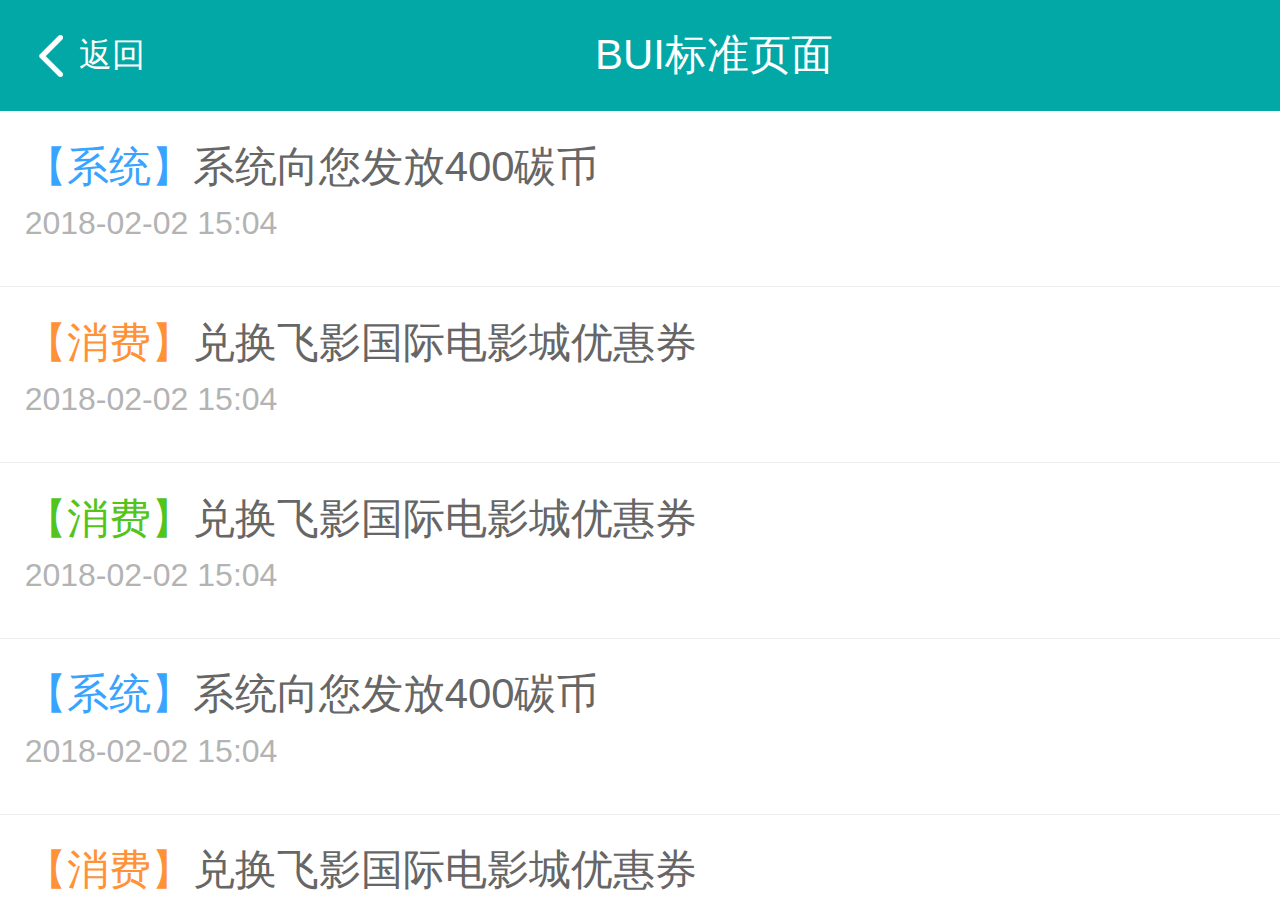
==== index.html @ 4840fbda "bui集成" ====
<!DOCTYPE HTML>
<html lang="en-US">
<head>
    <meta http-equiv="Content-Type" content="text/html;charset=UTF-8" />
    <title>BUI 多页开发标准页面</title>
    <meta name="viewport" content="width=device-width, initial-scale=1, maximum-scale=1, minimum-scale=1, user-scalable=no">
    <link rel="stylesheet" href="lib/bui.css" />
    <link rel="stylesheet" href="css/common.css" />
</head>
<body>
<div class="bui-page bui-box-vertical">
    <header>
        <!-- 固定顶部区 -->
        <div class="bui-bar">
            <div class="bui-bar-left">
                <a class="bui-btn"><i class="icon-back"></i>返回</a>
            </div>
            <div class="bui-bar-main">BUI标准页面</div>
<!--            <div class="bui-bar-right"></div>-->
        </div>
    </header>
    <main>
        <ul class="bui-list">
            <li class="bui-btn">
                <h3 class="item-title"><span class="primary-reverse">【系统】</span>系统向您发放400碳币</h3>
                <p class="item-text">2018-02-02 15:04</p>
            </li>
            <li class="bui-btn">
                <h3 class="item-title"><span class="warning-reverse">【消费】</span>兑换飞影国际电影城优惠券</h3>
                <p class="item-text">2018-02-02 15:04</p>
            </li>
            <li class="bui-btn">
                <h3 class="item-title"><span class="success-reverse">【消费】</span>兑换飞影国际电影城优惠券</h3>
                <p class="item-text">2018-02-02 15:04</p>
            </li>
            <li class="bui-btn">
                <h3 class="item-title"><span class="primary-reverse">【系统】</span>系统向您发放400碳币</h3>
                <p class="item-text">2018-02-02 15:04</p>
            </li>
            <li class="bui-btn">
                <h3 class="item-title"><span class="warning-reverse">【消费】</span>兑换飞影国际电影城优惠券</h3>
                <p class="item-text">2018-02-02 15:04</p>
            </li>
            <li class="bui-btn">
                <h3 class="item-title"><span class="success-reverse">【消费】</span>兑换飞影国际电影城优惠券</h3>
                <p class="item-text">2018-02-02 15:04</p>
            </li>
            <li class="bui-btn">
                <h3 class="item-title"><span class="primary-reverse">【系统】</span>系统向您发放400碳币</h3>
                <p class="item-text">2018-02-02 15:04</p>
            </li>
            <li class="bui-btn">
                <h3 class="item-title"><span class="warning-reverse">【消费】</span>兑换飞影国际电影城优惠券</h3>
                <p class="item-text">2018-02-02 15:04</p>
            </li>
            <li class="bui-btn">
                <h3 class="item-title"><span class="success-reverse">【消费】</span>兑换飞影国际电影城优惠券</h3>
                <p class="item-text">2018-02-02 15:04</p>
            </li>
            <li class="bui-btn">
                <h3 class="item-title"><span class="success-reverse">【消费】</span>兑换飞影国际电影城优惠券</h3>
                <p class="item-text">2018-02-02 15:04</p>
            </li>
            <li class="bui-btn">
                <h3 class="item-title"><span class="primary-reverse">【系统】</span>系统向您发放400碳币</h3>
                <p class="item-text">2018-02-02 15:04</p>
            </li>
            <li class="bui-btn">
                <h3 class="item-title"><span class="warning-reverse">【消费】</span>兑换飞影国际电影城优惠券</h3>
                <p class="item-text">2018-02-02 15:04</p>
            </li>
            <li class="bui-btn">
                <h3 class="item-title"><span class="success-reverse">【消费】</span>兑换飞影国际电影城优惠券</h3>
                <p class="item-text">2018-02-02 15:04</p>
            </li>
        </ul>
    </main>
<!--    <footer>-->
<!--        &lt;!&ndash; 固定底部区 &ndash;&gt;-->
<!--    </footer>-->
</div>
<script src="lib/zepto.js"></script>
<script src="lib/bui.js"></script>
<script src="lib/config.js"></script>
<script>
        bui.ready(function() {
           bui.ajax({
               url: "user/login",
               data: {"fLoginname":"hahaha","fPassword":"ha112233","deviceType":"android"},
               method:'POST',
               }).then(function(res){
                   console.log(res)
               },function(res,status){
                   console.log(status);
                   // status = "timeout" || "error" || "abort", "parsererror"
               });
        });
    </script>
</body>
</html>
---- lib/bui.css ----
*{-webkit-box-sizing:border-box;box-sizing:border-box}html,body{overflow:hidden;width:100%;height:100%}html{font-size:40px;-webkit-text-size-adjust:100%}body{-webkit-user-select:none;-khtml-user-select:none;-moz-user-select:none;-ms-user-select:none;user-select:none;-webkit-touch-callout:none;font-family:"PingFang SC","Apple LiGothic Medium","Droid Sans","Microsoft YaHei","Microsoft JhengHei","Helvetica Neue",Helvetica,sans-serif;font-size:.3rem;margin:0;padding:0;color:#666;overflow:hidden;cursor:pointer;-webkit-tap-highlight-color:rgba(0,0,0,0)}a:link,a:visited,a:hover,a:active{color:#333}xmp{white-space:pre-wrap;word-break:break-all;word-wrap:break-word;font-size:.26rem;margin:0;padding:0;-webkit-user-select:text;-khtml-user-select:text;-moz-user-select:text;-ms-user-select:text;user-select:text}ol,ul,li,dl,dt,dd,article,aside,details,figcaption,figure,footer,header,hgroup,main,nav,section,summary,video,audio,pre{margin:0;padding:0}ol,ul,li{list-style:none}h1,h2,h3,h4,h5,h6{margin:0;font-weight:normal}h1,.bui-h1{font-size:.42rem}h2,.bui-h2{font-size:.38rem}h3,.bui-h3{font-size:.3rem}h4,.bui-h4{font-size:.26rem}h5,.bui-h5{font-size:.26rem}h6,.bui-h6{font-size:.26rem}p{margin:0;margin-bottom:.1rem}article{padding:.1rem}article,aside,details,figcaption,figure,footer,header,hgroup,main,nav,section,summary{display:block}audio,canvas,progress,video{display:inline-block;vertical-align:baseline}audio:not([controls]){display:none;height:0}[hidden],template{display:none}a{background:transparent;text-decoration:none}a:focus{outline:thin dotted #333;outline:0px auto -webkit-focus-ring-color;outline-offset:-2px}a:active,a:hover{outline:0;text-decoration:none}abbr[title]{border-bottom:1px dotted}strong{font-weight:bold}dfn{font-style:italic}mark{color:#000;background:#ff0}small{font-size:80%}sub,sup{position:relative;font-size:75%;line-height:0;vertical-align:baseline}sup{top:-.5em}sub{bottom:-.25em}img{border:0}svg:not(:root){overflow:hidden}figure{margin:1em 40px}hr{height:0;box-sizing:content-box}pre{overflow:auto}code,kbd,pre,samp{font-family:monospace, monospace;font-size:0.2rem}button,input,optgroup,select,textarea{margin:0;color:inherit;font:inherit;font-size:100%;vertical-align:middle}input,textarea{-webkit-user-modify:read-write-plaintext-only;-webkit-box-shadow:none;box-shadow:none}button,input[type="button"],input[type="reset"],input[type="submit"]{cursor:pointer;-webkit-appearance:button}button:focus,textarea:focus,select:focus,input[type="button"]:focus,input[type="reset"]:focus,input[type="text"]:focus,input[type="password"]:focus,input[type="search"]:focus,input[type="number"]:focus,input[type="submit"]:focus{outline:0}input[type="search"]{-webkit-box-sizing:content-box;box-sizing:content-box;-webkit-appearance:textfield}textarea{overflow:auto;vertical-align:top}button,select{text-transform:none}button,html input[type="button"],input[type="reset"],input[type="submit"]{cursor:pointer}button[disabled],html input[disabled]{cursor:default}input{line-height:normal}input[type="checkbox"],input[type="radio"]{padding:0;box-sizing:border-box}input[type="number"]::-webkit-inner-spin-button,input[type="number"]::-webkit-outer-spin-button{height:auto}input[type="search"]{-webkit-box-sizing:content-box;box-sizing:content-box;-webkit-appearance:textfield}input[type="search"]::-webkit-search-cancel-button,input[type="search"]::-webkit-search-decoration{-webkit-appearance:none}fieldset{padding:.35em .625em .75em;margin:0 2px;border:1px solid #c0c0c0}legend{padding:0;border:0}textarea{overflow:auto}optgroup{font-weight:bold}table{border-spacing:0;border-collapse:collapse;width:100%}td,th{margin:0;padding:0}label{display:inline-block}[placeholder]{font-family:'Microsoft yahei'}input[type="password"]{padding-left:0}input{text-shadow:rgba(0,0,0,0) 0px 0px 0px}input.focus-fixed{text-shadow:none}b{font-weight:normal;font-style:normal}view{display:block}component{display:block}.bui-arrow-left,.bui-arrow-right,.bui-arrow-up,.bui-arrow-down{position:relative}.bui-arrow-left:before,.bui-arrow-right:before,.bui-arrow-up:before,.bui-arrow-down:before{content:"";display:block;border-width:8px;border-style:solid;position:absolute;width:0;height:0;box-sizing:content-box;z-index:120}.bui-arrow-left:after,.bui-arrow-right:after,.bui-arrow-up:after,.bui-arrow-down:after{content:"";display:block;border-width:8px;border-style:solid;position:absolute;width:0;height:0;box-sizing:content-box;z-index:121}.bui-arrow-left:before{border-color:transparent #eee transparent transparent;top:50%;margin-top:-8px;left:-16px}.bui-arrow-left:after{border-color:transparent #fff transparent transparent;top:50%;margin-top:-8px;left:-15px}.bui-arrow-right:before{border-color:transparent transparent transparent #eee;top:50%;margin-top:-8px;left:auto;right:-16px}.bui-arrow-right:after{border-color:transparent transparent transparent #fff;top:50%;margin-top:-8px;left:auto;right:-15px}.bui-arrow-down:before{border-color:#eee transparent transparent transparent;top:auto;margin-left:-8px;left:50%;bottom:-16px}.bui-arrow-down:after{border-color:#fff transparent transparent transparent;left:50%;top:auto;margin-left:-8px;bottom:-15px}.bui-arrow-up:before{border-color:transparent transparent #eee transparent;top:-16px;left:50%;margin-left:-8px}.bui-arrow-up:after{border-color:transparent transparent #fff transparent;top:-15px;left:50%;margin-left:-8px}.bui-dropdown.bui-arrow-center .bui-arrow-up:before,.bui-arrow-center .bui-arrow-up:before{left:50%;right:auto;margin-left:-8px}.bui-dropdown.bui-arrow-center .bui-arrow-up:after,.bui-arrow-center .bui-arrow-up:after{left:50%;right:auto;margin-left:-8px}.bui-dropdown.bui-arrow-center .bui-arrow-down:before,.bui-arrow-center .bui-arrow-down:before{left:50%;right:auto;margin-left:-8px}.bui-dropdown.bui-arrow-center .bui-arrow-down:after,.bui-arrow-center .bui-arrow-down:after{left:50%;right:auto;margin-left:-8px}.bui-dropdown.bui-arrow-center .bui-arrow-left:before,.bui-arrow-center .bui-arrow-left:before{top:50%;bottom:auto;margin-top:-8px}.bui-dropdown.bui-arrow-center .bui-arrow-left:after,.bui-arrow-center .bui-arrow-left:after{top:50%;bottom:auto;margin-top:-8px}.bui-dropdown.bui-arrow-center .bui-arrow-right:before,.bui-arrow-center .bui-arrow-right:before{top:50%;bottom:auto;margin-top:-8px}.bui-dropdown.bui-arrow-center .bui-arrow-right:after,.bui-arrow-center .bui-arrow-right:after{top:50%;bottom:auto;margin-top:-8px}[class*=bui-badges]{display:inline-block;text-align:center;color:#fff;min-width:8px;min-height:8px;background:#f9342a;padding-left:4px;padding-right:4px;-webkit-border-radius:8px;border-radius:8px;font-size:.25rem;font-style:normal;margin:0;white-space:nowrap;padding-top:1px;padding-bottom:1px}.bui-badges-mini{min-width:3px;min-height:3px;padding:3px}@font-face{font-family:"icon";src:url("../font/iconfont.eot");src:url("../font/iconfont.eot?#iefix") format("embedded-opentype"),url("../font/iconfont.woff") format("woff"),url("../font/iconfont.ttf") format("truetype"),url("../font/iconfont.svg#iconfont") format("svg")}[class^="icon-"],.icon{display:inline-block;font-family:"icon" !important;font-style:normal;-webkit-font-smoothing:antialiased;-webkit-text-stroke-width:0.2px;-moz-osx-font-smoothing:grayscale;vertical-align:middle;text-align:center;background-position:center;background-repeat:no-repeat}.bui-icon{display:inline-block;text-align:center;vertical-align:middle;width:.88rem;height:.88rem;line-height:.88rem;font-weight:300;-webkit-border-radius:.88rem;border-radius:.88rem}.bui-icon i{color:#fff;font-size:.64rem;margin:0}.bui-icon img{height:.64rem;margin:0}.bui-icon,.icon,.thumbnail,i{position:relative}.bui-icon .bui-badges,.icon .bui-badges,.thumbnail .bui-badges,i .bui-badges{position:absolute;top:-10%;right:-8px;line-height:1}.icon-back:before{content:"\e650"}.icon-next:before{content:"\e64c"}.icon-menu:before{content:"\e60c"}.icon-share:before{content:"\e62e"}.icon-safe:before{content:"\e68c"}.icon-check:before{content:"\e625"}.icon-listright:before{content:"\e64c"}.icon-listdown:before{content:"\e649"}.icon-listup:before{content:"\e646"}.icon-listleft:before{content:"\e650"}.icon-more:before{content:"\e62f"}.icon-more2:before{content:"\e656"}.icon-setting:before{content:"\e612"}.icon-remove:before{content:"\e61c"}.icon-removefill:before{content:"\e61b"}.icon-user:before{content:"\e67b"}.icon-lock:before{content:"\e65d"}.icon-unlock:before{content:"\e65e"}.icon-plus:before{content:"\e61e"}.icon-minus:before{content:"\e620"}.icon-search:before{content:"\e606"}.icon-loading:before{content:"\e602"}.icon-refresh:before{content:"\e655"}.icon-arrowup:before{content:"\e645"}.icon-arrowdown:before{content:"\e648"}.icon-close:before{content:"\e61a"}.icon-filter:before{content:"\e613"}.icon-home:before{content:"\e659"}.icon-homefill:before{content:"\e65a"}.icon-eye:before{content:"\e680"}.icon-eyefill:before{content:"\e67f"}.icon-camera:before{content:"\e60e"}.icon-camerafill:before{content:"\e60d"}.icon-fav:before{content:"\e62a"}.icon-favfill:before{content:"\e629"}.icon-pic:before{content:"\e679"}.icon-picfill:before{content:"\e676"}.icon-face:before{content:"\e610"}.icon-facefill:before{content:"\e60f"}.icon-warning:before{content:"\e60b"}.icon-warningfill:before{content:"\e60a"}.icon-success:before{content:"\e628"}.icon-successfill:before{content:"\e627"}.icon-info:before{content:"\e622"}.icon-infofill:before{content:"\e621"}.icon-help:before{content:"\e624"}.icon-helpfill:before{content:"\e623"}.icon-error:before{content:"\e61c"}.icon-errorfill:before{content:"\e61b"}.icon-fallback:before{content:"\e62b"}.icon-scan:before{content:"\e611"}.icon-tel:before{content:"\e603"}.icon-ecode:before{content:"\e657"}.icon-alert:before{content:"\e63f"}.icon-addressbook:before{content:"\e65b"}.icon-userinfo:before{content:"\e63a"}.icon-clock:before{content:"\e658"}.icon-edit:before{content:"\e62d"}.icon-time:before{content:"\e63c"}.icon-timefill:before{content:"\e63b"}.icon-comment:before{content:"\e633"}.icon-commentfill:before{content:"\e632"}.icon-chat:before{content:"\e678"}.icon-chatfill:before{content:"\e677"}.icon-doubt:before{content:"\e624"}.icon-doubtfill:before{content:"\e623"}.icon-shoppingcart:before{content:"\e631"}.icon-shoppingcartfill:before{content:"\e630"}a[class*=bui-btn]{display:block}button[class*=bui-btn],input[type="button"][class*=bui-btn]{width:100%}[class*=bui-btn]{-webkit-user-select:none;-khtml-user-select:none;-moz-user-select:none;-ms-user-select:none;user-select:none;background-color:#fff;cursor:pointer;text-align:center;padding-top:.25rem;padding-bottom:.25rem;padding-left:.2rem;padding-right:.2rem;line-height:1.2;vertical-align:middle;-webkit-appearance:none;border:1px solid #eee;margin:0 auto;min-height:.6rem}[class*=bui-btn].active,[class*=bui-btn]:active{background-color:#f2f2f2}[class*=bui-btn] .icon{width:.7rem;height:.7rem;line-height:.7rem;margin:0 0.2rem 0 0;font-size:.48rem}[class*=bui-btn] .icon img{width:100%;height:auto}[class*=bui-btn] .icon [class^=icon-]{margin-right:0}[class*=bui-btn] .bui-icon{margin-right:.2rem;font-size:.48rem}[class*=bui-btn] .bui-icon .icon,[class*=bui-btn] .bui-icon [class^=icon-]{margin-right:0}[class*=bui-btn] .bui-thumbnail{margin-right:.2rem;width:2rem}[class*=bui-btn] label{display:block}[class*=bui-btn].bui-box{display:-webkit-box;display:box;-webkit-box-align:center;box-align:center;text-align:left}[class*=bui-btn].bui-box-vertical{text-align:center}[class*=bui-btn] img{vertical-align:middle}[class*=bui-btn] .bui-loading .bui-loading-cell{margin-top:0;vertical-align:top}[class*=bui-btn] .bui-loading-inline .bui-loading-text{line-height:inherit;display:inline-block}.bui-thumbnail{margin:0;width:100%}[class*=bui-btn-text]{background:none;border:none;padding-top:.1rem;padding-bottom:.1rem}.bui-group{padding:0;margin:0 auto;text-align:center}.bui-group:after{content:"";display:block;clear:both}.bui-group>[class*=bui-btn]{border-left-width:0;display:inline-block}.bui-tag{display:inline-block;padding:.05rem .2rem;background:#efefef;color:#999}.bui-group{padding:0;margin:0 auto;text-align:center}.bui-group:after{content:"";display:block;clear:both}.bui-group>[class*=bui-btn]{border-left-width:0;display:inline-block}.bui-group>.bui-check{display:inline-block;width:auto}.bui-list{text-align:left}.bui-list>[class*=bui-btn]{border:0;text-align:left;border-bottom:1px solid #eee}.bui-list>[class*=bui-btn] .bui-list{border-top:0;border-bottom:0}.bui-list>[class*=bui-btn]:last-child{border-bottom:0}.bui-list>[class*=bui-btn]:last-child:after{content:"";position:relative}.bui-list>[class*=bui-btn] input[type="text"]{padding-left:0}.bui-list>[class*=bui-btn]>.icon{margin-right:.2rem}.bui-list .bui-box{-webkit-box-align:center;box-align:center}.bui-list .bui-box .span1{text-align:left}.bui-list>.bui-box-align-top{-webkit-box-align:start;box-align:start}.bui-list>.bui-box-align-bottom{-webkit-box-align:end;box-align:end}.bui-list>.bui-btn-title{padding-top:.12rem;padding-bottom:.12rem;color:#999;background:#f3f5f8;min-height:0}.bui-list>.active{background-color:#f2f2f2}.bui-list>.bui-btn-line{padding-top:.15rem;padding-bottom:.15rem;line-height:.6rem}.bui-list .bui-select{padding-left:0}.bui-list .thumbnail{margin:0;margin-right:.2rem}.bui-list .thumbnail img{width:100%;height:100%}.bui-list .icon{width:.54rem;height:.54rem;line-height:.54rem;text-align:center;margin:0}.bui-list .icon img{width:100%;height:auto}.bui-list .bui-value{color:#666}.bui-list textarea{border:0}.bui-list textarea.bui-input{padding:0}.bui-list .bui-pickerdate{border:0}.bui-list .bui-dropdown>[class*=bui-btn]{border:0;margin-top:-.1rem;margin-bottom:-.1rem;padding-right:0}.bui-list .bui-dropdown>[class*=bui-btn].active{background:none}.bui-list .bui-dropdown>[class*=bui-btn] ~ .bui-list{border:1px solid #eee}.bui-list .bui-dropdown .icon-dropdown{color:#666;margin-left:.2rem}.bui-menu{text-align:left;border-top:1px solid #eee;border-bottom:1px solid #eee}.bui-menu>[class*=bui-btn]{border:0;text-align:left;border-bottom:1px solid #eee}.bui-menu>[class*=bui-btn]:active{-webkit-transition:all 0.2s ease-in-out 0s;transition:all 0.2s ease-in-out 0s}.bui-menu>[class*=bui-btn]:active:before{width:0}.bui-menu>[class*=bui-btn]:active:after{width:100%}.bui-menu>[class*=bui-btn]:last-child{border:0;text-align:left;border-bottom:0}.bui-list-pic .bui-pic,.bui-list-photo .bui-thumbnail{margin-bottom:.2rem;margin-right:0;width:100%}.bui-list-pic .bui-pic img,.bui-list-photo .bui-thumbnail img{max-width:100%}.bui-list-thumbnail .item-title{margin-bottom:.2rem}.bui-navbar{width:100%;-webkit-overflow-scrolling:touch;overflow-scrolling:touch;overflow-x:auto}.bui-navbar::-webkit-scrollbar{display:none}.bui-navbar .bui-nav{display:block;-webkit-padding-start:0;white-space:nowrap}.bui-navbar .bui-nav>[class*=bui-btn]{border-bottom:0}.bui-navbar .bui-nav>[class*=span],.bui-navbar .bui-nav>li{display:inline-block;float:none;clear:none;word-break:break-all;margin:0;width:auto;min-width:1rem;padding-left:.2rem;padding-right:.2rem;vertical-align:bottom}.bui-navbar .bui-nav>[class=span1]{width:.08333rem}.bui-navbar .bui-nav>[class=span2]{width:.16667rem}.bui-navbar .bui-nav>[class=span3]{width:.25rem}.bui-navbar .bui-nav>[class=span4]{width:.33333rem}.bui-navbar .bui-nav>[class=span5]{width:.41667rem}.bui-navbar .bui-nav>[class=span6]{width:.5rem}.bui-navbar .bui-nav>[class=span7]{width:.58333rem}.bui-navbar .bui-nav>[class=span8]{width:.66667rem}.bui-navbar .bui-nav>[class=span9]{width:.75rem}.bui-navbar .bui-nav>[class=span10]{width:.83333rem}.bui-navbar .bui-nav>[class=span11]{width:.91667rem}.bui-navbar .bui-nav>[class=span12]{width:1rem}.bui-nav{display:-webkit-box;display:box;width:100%;-webkit-box-pack:justify;box-pack:justify;-webkit-box-align:center;box-align:center;position:relative;margin:0 auto;border-bottom:1px solid #eee}.bui-nav.bui-nav-skin01>[class*=bui-btn]:after{left:50%;right:auto;width:.6rem;margin-left:-.3rem}.bui-nav>[class*=bui-btn]{-webkit-box-flex:1;box-flex:1;width:0;text-overflow:ellipsis;white-space:nowrap;overflow:hidden;margin:0;padding-left:0;padding-right:0;border-right:0;border-left:0;position:relative;border:0}.bui-nav>[class*=bui-btn]:after{position:absolute;bottom:0;left:0;right:0;content:"";transition:-webkit-transform .2s ease-out,transform .2s ease-out;-webkit-transform:scaleX(0);transform:scaleX(0);height:2px}.bui-nav>[class*=bui-btn]>.span1{text-overflow:ellipsis;white-space:nowrap;overflow:hidden}.bui-nav>[class*=bui-btn] .icon,.bui-nav>[class*=bui-btn] i{margin:0 .1rem;display:inline-block;font-size:.48rem;width:.48rem;height:.48rem;text-align:center;line-height:.48rem}.bui-nav>[class*=bui-btn].active:after{content:"";display:block;-webkit-transform:scaleX(1);transform:scaleX(1);background:#39a4ff}.bui-nav>.active{color:#39a4ff;background:#fff}.bui-nav>.active i{color:inherit}.bui-nav.bui-fluid{border-top:1px solid #eee}.bui-nav.bui-fluid>[class*=bui-btn]{border-top:0}.bui-nav.bui-fluid>[class*=bui-btn].bui-box-vertical{padding-top:.1rem;padding-bottom:.1rem}.bui-nav .bui-box-vertical{padding-top:.1rem;padding-bottom:.1rem;font-size:.208rem}.bui-nav .bui-box-vertical .icon,.bui-nav .bui-box-vertical i{margin:0 auto}.bui-nav i{background-size:auto .4rem}.bui-nav .icon-nav01{background-image:url(../images/icons/icon-nav01.png)}.bui-nav .icon-nav02{background-image:url(../images/icons/icon-nav02.png)}.bui-nav .icon-nav03{background-image:url(../images/icons/icon-nav03.png)}.bui-nav .icon-nav04{background-image:url(../images/icons/icon-nav04.png)}.bui-nav .active .icon-nav01{background-image:url(../images/icons/icon-nav01-active.png)}.bui-nav .active .icon-nav02{background-image:url(../images/icons/icon-nav02-active.png)}.bui-nav .active .icon-nav03{background-image:url(../images/icons/icon-nav03-active.png)}.bui-nav .active .icon-nav04{background-image:url(../images/icons/icon-nav04-active.png)}.bui-nav-vertical{-webkit-box-orient:vertical;box-orient:vertical;border-bottom:1px solid #eee}.bui-nav-vertical>[class*=bui-btn]{width:100%;border-bottom:0;border-right:1px solid #eee}.bui-nav-vertical>[class*=bui-btn]:first-child{border-left:1px solid #eee}.bui-nav-round>[class*=bui-btn]:first-child{-webkit-border-radius:.1rem 0 0 .1rem;border-radius:.1rem 0 0 .1rem}.bui-nav-round>[class*=bui-btn]:last-child{-webkit-border-radius:0 .1rem .1rem 0;border-radius:0 .1rem .1rem 0}header .bui-nav{border-bottom:0}footer .bui-nav{border-top:1px solid #eee;border-bottom:0}footer .bui-nav [class*=bui-btn]{border-bottom:0}footer .bui-nav [class*=bui-btn].bui-box-vertical{padding-top:.15rem}footer .bui-nav [class*=bui-btn].bui-box-vertical i{margin-bottom:.05rem}footer .bui-nav [class*=bui-btn]:after{transition:none;height:0}.bui-nav-icon{background:#fff}.bui-nav-icon .bui-btn i,.bui-nav-icon .bui-btn .icon,.bui-nav-icon .bui-btn [class^=icon-],.bui-nav-icon .bui-btn [class^=bui-icon-]{display:block;font-size:.64rem;width:.88rem;height:.88rem;margin:0 auto;text-align:center}.bui-nav-icon .bui-btn i i,.bui-nav-icon .bui-btn .icon i,.bui-nav-icon .bui-btn [class^=icon-] i,.bui-nav-icon .bui-btn [class^=bui-icon-] i{margin:0}.bui-nav-icon .bui-btn{padding-top:.2rem;padding-bottom:.2rem;border:0}.bui-nav-icon .bui-btn>.bui-icon,.bui-nav-icon .bui-btn>.icon{margin-right:auto;margin-bottom:.2rem}.bui-nav-icon .bui-badges{min-width:.34rem;min-height:.34rem;line-height:.34rem;padding:0;padding-top:.03rem}.bui-nav-icon .item-title{font-size:.3rem}.bui-bar{background:#fff;display:-webkit-box;display:box;width:100%;-webkit-box-pack:center;box-pack:center;-webkit-box-align:center;box-align:center}.bui-bar .bui-bar-main{color:#666;padding:0;font-size:.34rem;text-align:center;-webkit-box-flex:1;box-flex:1;width:0}.bui-bar .bui-bar-main .bui-nav{width:80%}.bui-bar .bui-bar-main .bui-nav>[class*=bui-btn]{background:#fff;border-color:#fff;color:#666;font-size:.26rem;min-height:.5rem;line-height:.5rem;padding-top:0;padding-bottom:0}.bui-bar .bui-bar-main .bui-nav>[class*=bui-btn]:after{height:0}.bui-bar .bui-bar-main .bui-nav>.active{color:#666;background:#fff}.bui-bar .bui-bar-main .bui-nav>[class*=bui-btn]:first-child{-webkit-border-radius:.5rem 0 0 .5rem;border-radius:.5rem 0 0 .5rem;border-left:1px solid #fff}.bui-bar .bui-bar-main .bui-nav>[class*=bui-btn]:last-child{-webkit-border-radius:0 .5rem .5rem 0;border-radius:0 .5rem .5rem 0;border-right:1px solid #fff}.bui-bar .bui-bar-main>[class*=bui-dropdown]>[class*=bui-btn]{background:none;border:0;color:#666;height:.9rem;line-height:.9rem;text-align:center;padding:0}.bui-bar .bui-bar-main>[class*=bui-dropdown]>[class*=bui-btn] i{font-size:.36667rem}.bui-bar .bui-bar-main>[class*=bui-dropdown]>[class*=bui-dropdown-menu] .span1{text-align:center}.bui-bar .bui-bar-main>[class*=bui-dropdown] .bui-menu-bottom [class*=bui-btn]{color:#666}.bui-bar .bui-bar-main>.bui-input{padding:.08rem .1rem}.bui-bar [class^="icon-"]{width:.44rem;height:.44rem;line-height:.44rem;position:relative}.bui-bar .bui-bar-left,.bui-bar .bui-bar-right{width:1.2rem;height:.9rem;overflow:hidden}.bui-bar .bui-bar-left>[class*=bui-btn],.bui-bar .bui-bar-right>[class*=bui-btn]{height:.9rem;padding:0;line-height:.9rem;border:0;background:none;display:inline-block;font-size:.27rem}.bui-bar .bui-bar-left>[class*=bui-btn]>i,.bui-bar .bui-bar-right>[class*=bui-btn]>i{color:#666;font-size:.44rem}.bui-bar .bui-bar-left>[class*=bui-dropdown]>[class*=bui-btn],.bui-bar .bui-bar-right>[class*=bui-dropdown]>[class*=bui-btn]{background:none;border:0;color:#fff;height:.9rem;text-align:center;padding-left:0;padding-right:0}.bui-bar .bui-bar-left>[class*=bui-dropdown]>[class*=bui-btn]>i,.bui-bar .bui-bar-right>[class*=bui-dropdown]>[class*=bui-btn]>i{color:#666;font-size:.44rem}.bui-bar .bui-bar-left{text-align:left}.bui-bar .bui-bar-left>[class*=bui-btn]{text-align:left;padding-left:.2rem;width:100%}.bui-bar .bui-bar-left>[class*=bui-dropdown]>[class*=bui-list]{left:.1rem !important}.bui-bar .bui-bar-left>[class*=bui-dropdown] .bui-menu-bottom.bui-arrow-up:before,.bui-bar .bui-bar-left>[class*=bui-dropdown] .bui-menu-bottom.bui-arrow-up:after{left:.17rem !important}.bui-bar .bui-bar-left>[class*=bui-dropdown] .bui-menu-top.bui-arrow-down:before,.bui-bar .bui-bar-left>[class*=bui-dropdown] .bui-menu-top.bui-arrow-down:after{left:.17rem !important}.bui-bar .bui-bar-right{text-align:right;padding-right:.2rem}.bui-bar .bui-bar-right>[class*=bui-btn]{text-align:right;margin-right:.1rem;margin-left:.1rem}.bui-bar .bui-bar-auto{width:auto}.bui-bar .bui-bar-text{width:1.4rem}.bui-bar input[type="radio"]:before,.bui-bar input[type="checkbox"]:before{color:#fff}.bui-bar .bui-input{background:#f3f5f8}.bui-bar .bui-list{border-top:1px solid #eee}.header.bui-bar,.header .bui-bar,header.bui-bar,header .bui-bar{background:#39a4ff}.header.bui-bar .bui-bar-main,.header .bui-bar .bui-bar-main,header.bui-bar .bui-bar-main,header .bui-bar .bui-bar-main{color:#fff;font-size:.34rem}.header.bui-bar .bui-bar-main .bui-nav,.header .bui-bar .bui-bar-main .bui-nav,header.bui-bar .bui-bar-main .bui-nav,header .bui-bar .bui-bar-main .bui-nav{width:80%}.header.bui-bar .bui-bar-main .bui-nav>[class*=bui-btn],.header .bui-bar .bui-bar-main .bui-nav>[class*=bui-btn],header.bui-bar .bui-bar-main .bui-nav>[class*=bui-btn],header .bui-bar .bui-bar-main .bui-nav>[class*=bui-btn]{background:#39a4ff;color:#fff;border:1px solid #fff}.header.bui-bar .bui-bar-main .bui-nav>[class*=bui-btn]>i,.header .bui-bar .bui-bar-main .bui-nav>[class*=bui-btn]>i,header.bui-bar .bui-bar-main .bui-nav>[class*=bui-btn]>i,header .bui-bar .bui-bar-main .bui-nav>[class*=bui-btn]>i{color:#fff}.header.bui-bar .bui-bar-main .bui-nav>.active,.header .bui-bar .bui-bar-main .bui-nav>.active,header.bui-bar .bui-bar-main .bui-nav>.active,header .bui-bar .bui-bar-main .bui-nav>.active{color:#39a4ff;background:#fff}.header.bui-bar .bui-bar-main .bui-nav>[class*=bui-btn]:first-child,.header .bui-bar .bui-bar-main .bui-nav>[class*=bui-btn]:first-child,header.bui-bar .bui-bar-main .bui-nav>[class*=bui-btn]:first-child,header .bui-bar .bui-bar-main .bui-nav>[class*=bui-btn]:first-child{border-left:1px solid #fff}.header.bui-bar .bui-bar-main .bui-nav>[class*=bui-btn]:last-child,.header .bui-bar .bui-bar-main .bui-nav>[class*=bui-btn]:last-child,header.bui-bar .bui-bar-main .bui-nav>[class*=bui-btn]:last-child,header .bui-bar .bui-bar-main .bui-nav>[class*=bui-btn]:last-child{border-right:1px solid #fff}.header.bui-bar .bui-bar-main>[class*=bui-dropdown]>[class*=bui-btn],.header .bui-bar .bui-bar-main>[class*=bui-dropdown]>[class*=bui-btn],header.bui-bar .bui-bar-main>[class*=bui-dropdown]>[class*=bui-btn],header .bui-bar .bui-bar-main>[class*=bui-dropdown]>[class*=bui-btn]{background:none;color:#fff}.header.bui-bar .bui-bar-main>[class*=bui-dropdown]>[class*=bui-btn]>i,.header .bui-bar .bui-bar-main>[class*=bui-dropdown]>[class*=bui-btn]>i,header.bui-bar .bui-bar-main>[class*=bui-dropdown]>[class*=bui-btn]>i,header .bui-bar .bui-bar-main>[class*=bui-dropdown]>[class*=bui-btn]>i{color:#fff}.header.bui-bar .bui-bar-left>[class*=bui-btn],.header.bui-bar .bui-bar-right>[class*=bui-btn],.header .bui-bar .bui-bar-left>[class*=bui-btn],.header .bui-bar .bui-bar-right>[class*=bui-btn],header.bui-bar .bui-bar-left>[class*=bui-btn],header.bui-bar .bui-bar-right>[class*=bui-btn],header .bui-bar .bui-bar-left>[class*=bui-btn],header .bui-bar .bui-bar-right>[class*=bui-btn]{background:none;color:#fff}.header.bui-bar .bui-bar-left>[class*=bui-btn]>i,.header.bui-bar .bui-bar-right>[class*=bui-btn]>i,.header .bui-bar .bui-bar-left>[class*=bui-btn]>i,.header .bui-bar .bui-bar-right>[class*=bui-btn]>i,header.bui-bar .bui-bar-left>[class*=bui-btn]>i,header.bui-bar .bui-bar-right>[class*=bui-btn]>i,header .bui-bar .bui-bar-left>[class*=bui-btn]>i,header .bui-bar .bui-bar-right>[class*=bui-btn]>i{color:#fff}.header.bui-bar .bui-bar-left>[class*=bui-dropdown]>[class*=bui-btn],.header.bui-bar .bui-bar-right>[class*=bui-dropdown]>[class*=bui-btn],.header .bui-bar .bui-bar-left>[class*=bui-dropdown]>[class*=bui-btn],.header .bui-bar .bui-bar-right>[class*=bui-dropdown]>[class*=bui-btn],header.bui-bar .bui-bar-left>[class*=bui-dropdown]>[class*=bui-btn],header.bui-bar .bui-bar-right>[class*=bui-dropdown]>[class*=bui-btn],header .bui-bar .bui-bar-left>[class*=bui-dropdown]>[class*=bui-btn],header .bui-bar .bui-bar-right>[class*=bui-dropdown]>[class*=bui-btn]{background:none;color:#fff}.header.bui-bar .bui-bar-left>[class*=bui-dropdown]>[class*=bui-btn]>i,.header.bui-bar .bui-bar-right>[class*=bui-dropdown]>[class*=bui-btn]>i,.header .bui-bar .bui-bar-left>[class*=bui-dropdown]>[class*=bui-btn]>i,.header .bui-bar .bui-bar-right>[class*=bui-dropdown]>[class*=bui-btn]>i,header.bui-bar .bui-bar-left>[class*=bui-dropdown]>[class*=bui-btn]>i,header.bui-bar .bui-bar-right>[class*=bui-dropdown]>[class*=bui-btn]>i,header .bui-bar .bui-bar-left>[class*=bui-dropdown]>[class*=bui-btn]>i,header .bui-bar .bui-bar-right>[class*=bui-dropdown]>[class*=bui-btn]>i{color:#fff}.header.bui-bar input[type="radio"]:before,.header.bui-bar input[type="checkbox"]:before,.header .bui-bar input[type="radio"]:before,.header .bui-bar input[type="checkbox"]:before,header.bui-bar input[type="radio"]:before,header.bui-bar input[type="checkbox"]:before,header .bui-bar input[type="radio"]:before,header .bui-bar input[type="checkbox"]:before{color:#fff}.header.bui-bar .bui-input,.header .bui-bar .bui-input,header.bui-bar .bui-input,header .bui-bar .bui-input{background:#fff}.bui-bar-side .bui-bar-main{text-align:left}.bui-bar-side .bui-bar-right{width:auto}.bui-bar-side .bui-bar-right [class*=bui-btn]{padding-left:0}.bui-bar-side .bui-bar-left{width:auto;padding-right:.2rem}.bui-accordion{overflow-y:auto;-webkit-overflow-scrolling:touch;overflow-scrolling:touch;border-top:1px solid #eee}.bui-accordion>dt,.bui-accordion>[class*=bui-btn]{border:0;border-bottom:1px solid #eee;background:#fff}.bui-accordion>dt:active,.bui-accordion>[class*=bui-btn]:active{background:#f2f2f2}.bui-accordion>dt .clearactive:active,.bui-accordion>[class*=bui-btn] .clearactive:active{background:#fff}.bui-accordion>.active .icon-accordion{-webkit-transform:rotate(-180deg);transform:rotate(-180deg)}.bui-accordion>[class*=bui-btn]+dd,.bui-accordion>dt+dd,.bui-accordion>dd{display:none;border:0;overflow-y:auto;border-bottom:1px solid #eee}.bui-accordion>[class*=bui-btn]+dd>.bui-list,.bui-accordion>dt+dd>.bui-list,.bui-accordion>dd>.bui-list{border-top:0;border-bottom:0}.bui-accordion>[class*=bui-btn]+dd>.bui-list>.bui-btn:last-child,.bui-accordion>dt+dd>.bui-list>.bui-btn:last-child,.bui-accordion>dd>.bui-list>.bui-btn:last-child{border-bottom:0}.bui-accordion .icon-accordion{-webkit-transition:-webkit-transform 0.3s ease-in-out 0s;transition:transform 0.3s ease-in-out 0s}.bui-accordion .icon-accordion:before{content:"\e649"}.bui-choose,.bui-like,.bui-fav,.bui-checkbox,.bui-radio{display:inline-block;-webkit-appearance:none;background-color:transparent;border:0;outline:0;width:.44rem;height:.44rem;line-height:.44rem;font-family:"icon";-webkit-text-stroke-width:0.1px;-webkit-font-smoothing:antialiased;font-size:.44rem;margin-left:.1rem;margin-right:.1rem;vertical-align:middle;color:#ccc}.bui-choose:before,.bui-like:before,.bui-fav:before,.bui-checkbox:before,.bui-radio:before{display:inline-block;content:"\e626";line-height:1}.bui-choose.active,.bui-choose:checked,.bui-like.active,.bui-like:checked,.bui-fav.active,.bui-fav:checked,.bui-checkbox.active,.bui-checkbox:checked,.bui-radio.active,.bui-radio:checked{color:#39a4ff}.bui-choose.active:before,.bui-choose:checked:before,.bui-like.active:before,.bui-like:checked:before,.bui-fav.active:before,.bui-fav:checked:before,.bui-checkbox.active:before,.bui-checkbox:checked:before,.bui-radio.active:before,.bui-radio:checked:before{content:"\e615"}.bui-choose.disabled,.bui-choose:disabled,.bui-like.disabled,.bui-like:disabled,.bui-fav.disabled,.bui-fav:disabled,.bui-checkbox.disabled,.bui-checkbox:disabled,.bui-radio.disabled,.bui-radio:disabled{color:#eee}.bui-choose.disabled:before,.bui-choose:disabled:before,.bui-like.disabled:before,.bui-like:disabled:before,.bui-fav.disabled:before,.bui-fav:disabled:before,.bui-checkbox.disabled:before,.bui-checkbox:disabled:before,.bui-radio.disabled:before,.bui-radio:disabled:before{content:"\e626"}.bui-choose.disabled:checked,.bui-choose:disabled:checked,.bui-like.disabled:checked,.bui-like:disabled:checked,.bui-fav.disabled:checked,.bui-fav:disabled:checked,.bui-checkbox.disabled:checked,.bui-checkbox:disabled:checked,.bui-radio.disabled:checked,.bui-radio:disabled:checked{color:#ccc}.bui-choose.disabled:checked:before,.bui-choose:disabled:checked:before,.bui-like.disabled:checked:before,.bui-like:disabled:checked:before,.bui-fav.disabled:checked:before,.bui-fav:disabled:checked:before,.bui-checkbox.disabled:checked:before,.bui-checkbox:disabled:checked:before,.bui-radio.disabled:checked:before,.bui-radio:disabled:checked:before{content:"\e616"}.bui-choose[title],.bui-like[title],.bui-fav[title],.bui-checkbox[title],.bui-radio[title]{display:inline-block;width:inherit}.bui-choose[title]:after,.bui-like[title]:after,.bui-fav[title]:after,.bui-checkbox[title]:after,.bui-radio[title]:after{content:attr(title);display:block;padding-left:.54rem;margin-top:-.44rem;font-size:.3rem}.bui-checkbox:before{content:"\e617"}.bui-checkbox.active:before,.bui-checkbox:checked:before{content:"\e618"}.bui-checkbox:disabled:before{content:"\e617"}.bui-checkbox:disabled:checked:before{content:"\e618"}.bui-checkbox[type="radio"]:before{content:"\e626"}.bui-checkbox[type="radio"].active:before,.bui-checkbox[type="radio"]:checked:before{content:"\e627"}.bui-checkbox[type="radio"]:disabled:before{content:"\e626"}.bui-checkbox[type="radio"]:disabled:checked:before{content:"\e627"}.bui-choose:before{content:""}.bui-choose[type="checkbox"]:before{content:"\e626"}.bui-choose.active:before,.bui-choose:checked:before{content:"\e625"}.bui-choose.active[type="checkbox"]:before,.bui-choose:checked[type="checkbox"]:before{content:"\e627"}.bui-choose.disabled:before,.bui-choose:disabled:before{content:"\e617"}.bui-choose.disabled[type="checkbox"]:before,.bui-choose:disabled[type="checkbox"]:before{content:"\e626"}.bui-choose.disabled:checked:before,.bui-choose:disabled:checked:before{content:"\e619"}.bui-choose.disabled:checked[type="checkbox"]:before,.bui-choose:disabled:checked[type="checkbox"]:before{content:"\e627"}.bui-like:before{content:"\e641"}.bui-like:checked:before{content:"\e640"}.bui-like.disabled:before,.bui-like:disabled:before{content:"\e641"}.bui-like.disabled:checked:before,.bui-like:disabled:checked:before{content:"\e640"}.bui-fav:before{content:"\e62a"}.bui-fav:checked:before{content:"\e629"}.bui-fav.disabled:before,.bui-fav:disabled:before{content:"\e62a"}.bui-fav.disabled:checked:before,.bui-fav:disabled:checked:before{content:"\e629"}.bui-date{margin-left:.1rem;margin-right:.1rem;-webkit-appearance:none;background-color:#fff;border:1px solid #eee;min-width:1.6rem;height:.6rem}input.bui-input{border:0;min-height:.6rem;padding-left:.2rem}input.bui-input:focus{outline:0}.placeholder{color:#b3b3b3}.bui-input{display:-webkit-box;display:box;width:100%;-webkit-box-pack:justify;box-pack:justify;-webkit-box-align:center;box-align:center;background:#fff;color:#666;font-size:.27rem;position:relative}.bui-input input[type="text"],.bui-input input[type="password"],.bui-input input[type="number"],.bui-input input[type="search"],.bui-input textarea{display:block;font-size:.27rem;padding-top:.1rem;padding-bottom:.1rem;padding-left:.1rem;color:#666;height:.6rem;border:1px solid #ddd;-webkit-box-flex:1;box-flex:1;width:0;border:0;background:none;padding-left:0}.bui-input i{font-size:.39rem;color:#ccc;display:inline-block;text-align:center;width:.6rem;height:.6rem;line-height:.6rem}.bui-input .icon-listright,.bui-input .icon-dropdown{font-size:.3rem;width:.48rem;height:.48rem}.bui-input .bui-dropdown:first-child>[class*=bui-btn]{border-radius:.1rem 0 0 .1rem}.bui-input .bui-dropdown>[class*=bui-btn]{padding-top:0;padding-bottom:0;text-align:center}.bui-input>.bui-btn{display:inline-block}.bui-input textarea{height:auto;padding:.2rem}.icon-eye.active:before{content:"\e67f";color:#39a4ff}textarea.bui-input{padding:.2rem}.bui-input-length{position:absolute;bottom:.1rem;right:.1rem;color:#999}.bui-input-length em{color:#ff9236;font-style:normal}.bui-label{display:inline-block;width:1.6rem;padding-right:.1rem}.bui-value{display:inline-block;padding-left:.2rem}.bui-value textarea,.bui-value input[type="text"]{border:0}.bui-filter{padding-top:.1rem;padding-bottom:.1rem}.bui-filter .bui-check{margin-top:.1rem;margin-bottom:.1rem}header .bui-input{text-align:center;-webkit-box-pack:center;box-pack:center;-webkit-border-radius:.5rem;border-radius:.5rem}.bui-btn.bui-box-vertical .bui-label{margin-bottom:.2rem}.bui-switch-text,.bui-switch{-webkit-appearance:none;position:relative;display:inline-block;width:.9rem;height:.52rem;background-color:#fff;background-clip:padding-box;border:1px solid #e5e5e5;border-radius:.52rem;margin-right:.1rem;margin-left:.1rem}.bui-switch-text:focus,.bui-switch:focus{outline:0}.bui-switch-text:before,.bui-switch:before{position:absolute;right:0;line-height:.52rem;color:#777;text-transform:uppercase;content:""}.bui-switch-text:after,.bui-switch:after{content:'';position:absolute;top:0;left:0;width:.46rem;height:.46rem;background-color:#fff;background-clip:padding-box;border-radius:50%;-webkit-transition:-webkit-transform 0.2s ease-in-out 0s;transition:transform 0.2s ease-in-out 0s;box-shadow:0 0 1px #999}.bui-switch-text:checked,.bui-switch:checked{background-color:#39a4ff;background-clip:padding-box}.bui-switch-text:checked:before,.bui-switch:checked:before{right:auto;left:.23rem;color:#fff;content:""}.bui-switch-text:checked:after,.bui-switch:checked:after{border:0;top:0;left:0;-webkit-transform:translateX(.42rem);transform:translateX(.42rem)}.bui-switch-text:disabled:after,.bui-switch:disabled:after{background:#ddd}.bui-switch-text{width:1.3rem;height:.52rem}.bui-switch-text:before{content:attr(check);padding-right:.15rem;font-size:.22rem;color:#fff}.bui-switch-text:after{font-size:.22rem;height:.48rem;line-height:.52rem}.bui-switch-text:after{background:#39a4ff;content:attr(uncheck);text-align:center;width:.8rem;-webkit-border-radius:.52rem;border-radius:.52rem;color:#fff}.bui-switch-text:checked{background:#fff}.bui-switch-text:checked:after{background:#39a4ff;content:attr(check);-webkit-transform:translateX(.48rem);transform:translateX(.48rem)}.bui-switch-text:checked:before{content:attr(uncheck);color:#fff}.bui-switch-btn{-webkit-border-radius:.1rem;border-radius:.1rem;-webkit-appearance:none;position:relative;border:1px solid #e5e5e5;text-align:center;display:block;width:100%;padding:0;margin:0;background:#fff;color:#666}.bui-switch-btn:focus{outline:0}.bui-switch-btn:before{content:attr(uncheck);display:block;min-width:1rem;padding:.1rem .1rem}.bui-switch-btn:checked{background:RGBA(166, 227, 255, 0.21);border:1px solid #39a4ff}.bui-switch-btn:checked:before{content:attr(check)}input.bui-tag,input.bui-check{-webkit-appearance:none;position:relative;border:1px solid #e5e5e5;text-align:center;display:block;border:1px solid #e5e5e5;min-width:1rem;min-height:.6rem;line-height:.6rem;width:100%;padding:0 .1rem;margin:0;background:#fff;color:#666}input.bui-tag:focus,input.bui-check:focus{outline:0}input.bui-tag:before,input.bui-check:before{content:attr(uncheck)}input.bui-tag:checked,input.bui-check:checked{background:RGBA(166, 227, 255, 0.21);border:1px solid #39a4ff}input.bui-tag:checked:before,input.bui-check:checked:before{content:attr(check)}.bui-check input[type="checkbox"],.bui-check input[type="radio"]{display:none}.bui-check label{display:block;padding:.1rem .2rem;background:#fff;border:1px solid #eee;text-align:center}.bui-check :checked ~ label{background:RGBA(166, 227, 255, 0.21);border:1px solid #39a4ff}.bui-range{-webkit-appearance:none;margin:0 .1rem;width:auto;height:1px}.bui-range:focus{outline:none}.bui-range::-webkit-slider-runnable-track{width:auto;height:1px;cursor:pointer;animate:0.2s;background:#ddd;border-radius:.06rem}.bui-range::-webkit-slider-thumb{-webkit-appearance:none;border:1px solid #fff;height:11px;width:11px;border-radius:5.5px;background:#39a4ff;cursor:pointer;border:0;margin-top:-5px}.bui-number{display:-webkit-box;display:box;width:100%;-webkit-box-pack:justify;box-pack:justify;-webkit-box-align:center;box-align:center;width:1.8rem;-webkit-border-radius:.1rem;border-radius:.1rem;border:1px solid #ddd;overflow:hidden}.bui-number .bui-number-prev,.bui-number .bui-number-next{width:.5rem;height:.5rem;line-height:.5rem;font-size:.3rem;color:#999;background:#fff;text-align:center;border:0;margin:0;font-weight:bold}.bui-number .bui-number-prev:active,.bui-number .bui-number-next:active{background:#f1f1f1}.bui-number .bui-number-prev i,.bui-number .bui-number-next i{margin-right:0}.bui-number input{-webkit-border-radius:0;border-radius:0;display:block;font-size:.27rem;padding-top:.1rem;padding-bottom:.1rem;padding-left:.1rem;color:#666;height:.6rem;border:1px solid #ddd;-webkit-box-flex:1;box-flex:1;width:0;padding-left:0;text-align:center;border:0;-webkit-box-shadow:none;box-shadow:none;height:.5rem;border-left:1px solid #ddd;border-right:1px solid #ddd}.bui-number input:disabled{background:#fff}.bui-number .disabled{background:#fff}.bui-number-skin01{border:0;float:right;box-pack:end;-webkit-box-pack:end}.bui-number-skin01 .bui-number-prev,.bui-number-skin01 .bui-number-next,.bui-number-skin01 input{border:0}.bui-number-skin01 input{width:.44rem;height:.44rem;line-height:.44rem}.bui-number-skin01 .bui-number-prev,.bui-number-skin01 .bui-number-next{width:.44rem;height:.44rem;line-height:.44rem;border-radius:50%;background:#D8D8D8;color:#fff}.bui-table{display:table}.bui-table th,.bui-table td{border:1px solid #eee;padding:.1rem;color:#666;font-weight:normal;background:#fff;padding:.2rem .1rem}.bui-table-fixed{display:table;table-layout:fixed}.bui-table-cell{display:table-cell;vertical-align:middle;text-align:center}.bui-table-odd tr:nth-child(odd) td,.bui-table-odd tr:nth-child(odd) th,.bui-table-odd tbody tr:nth-child(odd) td,.bui-table-odd tbody tr:nth-child(odd) th{background:#f3f5f8}.bui-table-even tr:nth-child(even) td,.bui-table-even tr:nth-child(even) th,.bui-table-even tbody tr:nth-child(even) td,.bui-table-even tbody tr:nth-child(even) th{background:#f3f5f8}.bui-grid{background:#fff}.bui-grid .bui-table th,.bui-grid .bui-table td{border:0}.bui-grid .bui-grid-space .bui-table th,.bui-grid .bui-grid-space .bui-table td{border-right:1px solid #eee}.bui-grid .bui-grid-main{overflow:auto}.bui-grid .bui-grid-main .bui-table th,.bui-grid .bui-grid-main .bui-table td{border-right:1px solid #eee;border-bottom:1px solid #eee}.bui-grid .bui-grid-head{border-bottom:1px solid #eee}.bui-grid .bui-grid-head .bui-table th,.bui-grid .bui-grid-head .bui-table td{border-right:1px solid #eee}.bui-grid .bui-grid-left .bui-table th,.bui-grid .bui-grid-left .bui-table td{border-right:1px solid #eee;border-bottom:1px solid #eee}[class*=bui-box]{display:-webkit-box;display:box;display:-webkit-flex;display:flex;margin:0}[class*=bui-box]>[class*=bui-btn],[class*=bui-box]>*{float:none;clear:both;display:block;margin:0}[class*=bui-box]>[class^=span],[class*=bui-box]>li{display:block;margin:0;padding-left:0;padding-right:0;width:auto;white-space:normal;word-break:break-all;-webkit-box-flex:1;box-flex:1}[class*=bui-box]>[class*=span1]{-webkit-box-flex:1;box-flex:1;-webkit-flex:1;flex:1;width:0}[class*=bui-box]>[class*=span2]{-webkit-box-flex:2;box-flex:2;-webkit-flex:2;flex:2;width:0}[class*=bui-box]>[class*=span3]{-webkit-box-flex:3;box-flex:3;-webkit-flex:3;flex:3;width:0}[class*=bui-box]>[class*=span4]{-webkit-box-flex:4;box-flex:4;-webkit-flex:4;flex:4;width:0}[class*=bui-box]>[class*=span5]{-webkit-box-flex:5;box-flex:5;-webkit-flex:5;flex:5;width:0}[class*=bui-box]>[class*=span6]{-webkit-box-flex:6;box-flex:6;-webkit-flex:6;flex:6;width:0}[class*=bui-box]>[class*=span7]{-webkit-box-flex:7;box-flex:7;-webkit-flex:7;flex:7;width:0}[class*=bui-box]>[class*=span8]{-webkit-box-flex:8;box-flex:8;-webkit-flex:8;flex:8;width:0}[class*=bui-box]>[class*=span9]{-webkit-box-flex:9;box-flex:9;-webkit-flex:9;flex:9;width:0}[class*=bui-box]>[class*=span10]{-webkit-box-flex:10;box-flex:10;-webkit-flex:10;flex:10;width:0}[class*=bui-box]>[class*=span11]{-webkit-box-flex:11;box-flex:11;-webkit-flex:11;flex:11;width:0}[class*=bui-box]>[class*=span12]{-webkit-box-flex:12;box-flex:12;-webkit-flex:12;flex:12;width:0}[class*=bui-box]>[class=span1]:only-child{width:auto}.bui-box-vertical{-webkit-box-orient:vertical;box-orient:vertical;-webkit-flex-direction:column;flex-direction:column}.bui-box-vertical>[class*=span],.bui-box-vertical>li{width:100%}.bui-box-reverse{-webkit-box-direction:reverse;box-direction:reverse;-webkit-flex-direction:row-reverse;flex-direction:row-reverse}[class*=bui-box].bui-box-center{display:-webkit-box;display:box}.bui-box-center{-webkit-box-align:center;box-align:center;-webkit-box-pack:center;box-pack:center;text-align:center;-webkit-align-items:center;align-items:center;-webkit-justify-content:center;justify-content:center}.bui-box-align-top{-webkit-box-align:start;box-align:start;-webkit-align-items:flex-start;align-items:flex-start}.bui-box-align-bottom{-webkit-box-align:end;box-align:end;-webkit-align-items:flex-end;align-items:flex-end}.bui-box-align-stretch{-webkit-box-align:stretch;box-align:stretch;-webkit-align-items:stretch;align-items:stretch}.bui-box-align-middle{-webkit-box-align:center;box-align:center;-webkit-align-items:center;align-items:center}.bui-box-align-middle>i{display:block}.bui-box-align-left{-webkit-box-pack:start;box-pack:start;-webkit-justify-content:flex-start;justify-content:flex-start}.bui-box-align-right{-webkit-box-pack:end;box-pack:end;-webkit-justify-content:flex-end;justify-content:flex-end}.bui-box-align-center{-webkit-box-pack:center;box-pack:center;-webkit-justify-content:center;justify-content:center}.bui-box-align-center>[class*=span],.bui-box-align-center>li{text-align:center}.bui-box-align-justify{-webkit-box-pack:justify;box-pack:justify;-webkit-justify-content:space-between;justify-content:space-between}.bui-box-space [class*=span]{padding-left:0.1rem;padding-right:0.1rem}.bui-box-space [class*=span]:first-child{padding-left:0.2rem}.bui-box-space [class*=span]:last-child{padding-right:0.2rem}.bui-box-text-hide{display:-webkit-box;display:box;overflow:hidden;text-overflow:ellipsis;-webkit-line-clamp:2;-webkit-box-orient:vertical}[class*=bui-fluid]{display:block}[class*=bui-fluid]:after{clear:both;content:"";display:block;height:0;visibility:hidden}[class*=bui-fluid]>[class*=span],[class*=bui-fluid]>li{float:left;clear:none;word-break:break-all;padding:0;margin:0}[class*=bui-fluid]>li{width:100%}[class*=bui-fluid]>[class*=span1]{width:8.33333%}[class*=bui-fluid]>[class*=span2]{width:16.66667%}[class*=bui-fluid]>[class*=span3]{width:25%}[class*=bui-fluid]>[class*=span4]{width:33.33333%}[class*=bui-fluid]>[class*=span5]{width:41.66667%}[class*=bui-fluid]>[class*=span6]{width:50%}[class*=bui-fluid]>[class*=span7]{width:58.33333%}[class*=bui-fluid]>[class*=span8]{width:66.66667%}[class*=bui-fluid]>[class*=span9]{width:75%}[class*=bui-fluid]>[class*=span10]{width:83.33333%}[class*=bui-fluid]>[class*=span11]{width:91.66667%}[class*=bui-fluid]>[class*=span12]{width:100%}.bui-fluid-space{padding-left:.1rem;padding-right:.1rem}.bui-fluid-space [class*=span]{padding-left:.1rem;padding-right:.1rem}.bui-fluid-1>li,.bui-fluid-1>[class*=bui-btn],.bui-fluid-1>[class*=span],.bui-fluid-1>*{float:left;width:100%}.bui-fluid-2>li,.bui-fluid-2>[class*=bui-btn],.bui-fluid-2>[class*=span],.bui-fluid-2>*{float:left;width:50%}.bui-fluid-3>li,.bui-fluid-3>[class*=bui-btn],.bui-fluid-3>[class*=span],.bui-fluid-3>*{float:left;width:33.33333%}.bui-fluid-4>li,.bui-fluid-4>[class*=bui-btn],.bui-fluid-4>[class*=span],.bui-fluid-4>*{float:left;width:25%}.bui-fluid-5>li,.bui-fluid-5>[class*=bui-btn],.bui-fluid-5>[class*=span],.bui-fluid-5>*{float:left;width:20%}.bui-fluid-6>li,.bui-fluid-6>[class*=bui-btn],.bui-fluid-6>[class*=span],.bui-fluid-6>*{float:left;width:16.66667%}.bui-fluid-7>li,.bui-fluid-7>[class*=bui-btn],.bui-fluid-7>[class*=span],.bui-fluid-7>*{float:left;width:14.28571%}.bui-fluid-8>li,.bui-fluid-8>[class*=bui-btn],.bui-fluid-8>[class*=span],.bui-fluid-8>*{float:left;width:12.5%}.bui-fluid-9>li,.bui-fluid-9>[class*=bui-btn],.bui-fluid-9>[class*=span],.bui-fluid-9>*{float:left;width:11.11111%}.bui-fluid-10>li,.bui-fluid-10>[class*=bui-btn],.bui-fluid-10>[class*=span],.bui-fluid-10>*{float:left;width:10%}.bui-fluid-11>li,.bui-fluid-11>[class*=bui-btn],.bui-fluid-11>[class*=span],.bui-fluid-11>*{float:left;width:9.09091%}.bui-fluid-12>li,.bui-fluid-12>[class*=bui-btn],.bui-fluid-12>[class*=span],.bui-fluid-12>*{float:left;width:8.33333%}.bui-fluid-space-1{padding-left:.1rem;padding-right:.1rem}.bui-fluid-space-1>li,.bui-fluid-space-1>[class*=bui-btn],.bui-fluid-space-1>[class*=span],.bui-fluid-space-1>*{float:left;width:100%;padding-left:.1rem;padding-right:.1rem}.bui-fluid-space-2{padding-left:.1rem;padding-right:.1rem}.bui-fluid-space-2>li,.bui-fluid-space-2>[class*=bui-btn],.bui-fluid-space-2>[class*=span],.bui-fluid-space-2>*{float:left;width:50%;padding-left:.1rem;padding-right:.1rem}.bui-fluid-space-3{padding-left:.1rem;padding-right:.1rem}.bui-fluid-space-3>li,.bui-fluid-space-3>[class*=bui-btn],.bui-fluid-space-3>[class*=span],.bui-fluid-space-3>*{float:left;width:33.33333%;padding-left:.1rem;padding-right:.1rem}.bui-fluid-space-4{padding-left:.1rem;padding-right:.1rem}.bui-fluid-space-4>li,.bui-fluid-space-4>[class*=bui-btn],.bui-fluid-space-4>[class*=span],.bui-fluid-space-4>*{float:left;width:25%;padding-left:.1rem;padding-right:.1rem}.bui-fluid-space-5{padding-left:.1rem;padding-right:.1rem}.bui-fluid-space-5>li,.bui-fluid-space-5>[class*=bui-btn],.bui-fluid-space-5>[class*=span],.bui-fluid-space-5>*{float:left;width:20%;padding-left:.1rem;padding-right:.1rem}.bui-fluid-space-6{padding-left:.1rem;padding-right:.1rem}.bui-fluid-space-6>li,.bui-fluid-space-6>[class*=bui-btn],.bui-fluid-space-6>[class*=span],.bui-fluid-space-6>*{float:left;width:16.66667%;padding-left:.1rem;padding-right:.1rem}.bui-fluid-space-7{padding-left:.1rem;padding-right:.1rem}.bui-fluid-space-7>li,.bui-fluid-space-7>[class*=bui-btn],.bui-fluid-space-7>[class*=span],.bui-fluid-space-7>*{float:left;width:14.28571%;padding-left:.1rem;padding-right:.1rem}.bui-fluid-space-8{padding-left:.1rem;padding-right:.1rem}.bui-fluid-space-8>li,.bui-fluid-space-8>[class*=bui-btn],.bui-fluid-space-8>[class*=span],.bui-fluid-space-8>*{float:left;width:12.5%;padding-left:.1rem;padding-right:.1rem}.bui-fluid-space-9{padding-left:.1rem;padding-right:.1rem}.bui-fluid-space-9>li,.bui-fluid-space-9>[class*=bui-btn],.bui-fluid-space-9>[class*=span],.bui-fluid-space-9>*{float:left;width:11.11111%;padding-left:.1rem;padding-right:.1rem}.bui-fluid-space-10{padding-left:.1rem;padding-right:.1rem}.bui-fluid-space-10>li,.bui-fluid-space-10>[class*=bui-btn],.bui-fluid-space-10>[class*=span],.bui-fluid-space-10>*{float:left;width:10%;padding-left:.1rem;padding-right:.1rem}.bui-fluid-space-11{padding-left:.1rem;padding-right:.1rem}.bui-fluid-space-11>li,.bui-fluid-space-11>[class*=bui-btn],.bui-fluid-space-11>[class*=span],.bui-fluid-space-11>*{float:left;width:9.09091%;padding-left:.1rem;padding-right:.1rem}.bui-fluid-space-12{padding-left:.1rem;padding-right:.1rem}.bui-fluid-space-12>li,.bui-fluid-space-12>[class*=bui-btn],.bui-fluid-space-12>[class*=span],.bui-fluid-space-12>*{float:left;width:8.33333%;padding-left:.1rem;padding-right:.1rem}.bui-box-fluid{-webkit-flex-wrap:wrap;flex-wrap:wrap}.bui-box-fluid>[class*=span1]{width:auto}.bui-box-fluid>[class*=span2]{width:auto}.bui-box-fluid>[class*=span3]{width:auto}.bui-box-fluid>[class*=span4]{width:auto}.bui-box-fluid>[class*=span5]{width:auto}.bui-box-fluid>[class*=span6]{width:auto}.bui-box-fluid>[class*=span7]{width:auto}.bui-box-fluid>[class*=span8]{width:auto}.bui-box-fluid>[class*=span9]{width:auto}.bui-box-fluid>[class*=span10]{width:auto}.bui-box-fluid>[class*=span11]{width:auto}.bui-box-fluid>[class*=span12]{width:auto}.bui-box-vertical>.bui-label{margin-bottom:.2rem}.bui-box-vertical.bui-box-reverse{-webkit-box-direction:reverse;box-direction:reverse;-webkit-flex-direction:column-reverse;flex-direction:column-reverse}.bui-box-vertical>.span1,.bui-box-vertical>.bui-panel-main,.bui-box-vertical>.bui-tab-main,.bui-box-vertical>.bui-dialog-main,.bui-box-vertical>[class$="-main"],.bui-box-vertical>main{-webkit-box-flex:1;box-flex:1;-webkit-flex:1;flex:1;height:auto !important}.bui-page>main .bui-tab.bui-box-vertical{height:100% !important}.bui-tab.bui-box-vertical>[class$="-main"]>ul{height:100%}.bui-tab.bui-box-vertical>[class$="-main"]>ul>li{height:100% !important}.bui-list.bui-fluid-1>.bui-btn{padding:.25rem .2rem;border-bottom:1px solid #eee;border-right:1px solid #eee}.bui-list.bui-fluid-1>.bui-btn:nth-child(1n+0){border-right:0}.bui-list.bui-fluid-2>.bui-btn{padding:.25rem .2rem;border-bottom:1px solid #eee;border-right:1px solid #eee}.bui-list.bui-fluid-2>.bui-btn:nth-child(2n+0){border-right:0}.bui-list.bui-fluid-3>.bui-btn{padding:.25rem .2rem;border-bottom:1px solid #eee;border-right:1px solid #eee}.bui-list.bui-fluid-3>.bui-btn:nth-child(3n+0){border-right:0}.bui-list.bui-fluid-4>.bui-btn{padding:.25rem .2rem;border-bottom:1px solid #eee;border-right:1px solid #eee}.bui-list.bui-fluid-4>.bui-btn:nth-child(4n+0){border-right:0}.bui-list.bui-fluid-5>.bui-btn{padding:.25rem .2rem;border-bottom:1px solid #eee;border-right:1px solid #eee}.bui-list.bui-fluid-5>.bui-btn:nth-child(5n+0){border-right:0}.bui-list.bui-fluid-6>.bui-btn{padding:.25rem .2rem;border-bottom:1px solid #eee;border-right:1px solid #eee}.bui-list.bui-fluid-6>.bui-btn:nth-child(6n+0){border-right:0}.bui-list.bui-fluid-7>.bui-btn{padding:.25rem .2rem;border-bottom:1px solid #eee;border-right:1px solid #eee}.bui-list.bui-fluid-7>.bui-btn:nth-child(7n+0){border-right:0}.bui-list.bui-fluid-8>.bui-btn{padding:.25rem .2rem;border-bottom:1px solid #eee;border-right:1px solid #eee}.bui-list.bui-fluid-8>.bui-btn:nth-child(8n+0){border-right:0}.bui-list.bui-fluid-9>.bui-btn{padding:.25rem .2rem;border-bottom:1px solid #eee;border-right:1px solid #eee}.bui-list.bui-fluid-9>.bui-btn:nth-child(9n+0){border-right:0}.bui-list.bui-fluid-10>.bui-btn{padding:.25rem .2rem;border-bottom:1px solid #eee;border-right:1px solid #eee}.bui-list.bui-fluid-10>.bui-btn:nth-child(10n+0){border-right:0}.bui-list.bui-fluid-11>.bui-btn{padding:.25rem .2rem;border-bottom:1px solid #eee;border-right:1px solid #eee}.bui-list.bui-fluid-11>.bui-btn:nth-child(11n+0){border-right:0}.bui-list.bui-fluid-12>.bui-btn{padding:.25rem .2rem;border-bottom:1px solid #eee;border-right:1px solid #eee}.bui-list.bui-fluid-12>.bui-btn:nth-child(12n+0){border-right:0}.bui-loading{font-size:.26rem;position:absolute;left:50%;top:50%;margin-left:-.5rem;margin-top:-.5rem;z-index:110;width:1rem;height:1rem;text-align:center}.bui-loading .bui-loading-cell{-webkit-border-radius:50%;border-radius:50%;display:inline-block;margin:0 auto;margin-top:-2px;border-top:.04rem solid rgba(221,221,221,0.3);border-right:.04rem solid rgba(221,221,221,0.3);border-bottom:.04rem solid rgba(221,221,221,0.3);border-left:.04rem solid #ccc;-webkit-animation:loader 1.1s infinite linear;animation:loader 1.1s infinite linear}.bui-loading .bui-loading-text{color:#ccc;font-size:.26rem;display:-webkit-box;display:box;white-space:nowrap;overflow:hidden;text-overflow:ellipsis;-webkit-line-clamp:2;-webkit-box-orient:vertical;line-height:1.5}.bui-loading-block{background:rgba(0,0,0,0.4);width:2rem !important;height:2rem !important;display:-webkit-box;display:box;-webkit-box-align:center;box-align:center;-webkit-box-pack:center;box-pack:center;-webkit-box-orient:vertical;box-orient:vertical;border-radius:.1rem;margin-top:-1rem !important;margin-left:-1rem !important;text-align:center;line-height:1.5 !important}.bui-loading-block .bui-loading-text{text-align:center;line-height:1.4;white-space:normal;padding:0 .1rem}.bui-loading-pause .bui-loading-cell{-webkit-animation:none;animation:none}.bui-loading .bui-loading-cell.pause{-webkit-animation:none;animation:none}.bui-loading-inline{width:auto;height:auto;-webkit-box-pack:center;box-pack:center}.bui-loading-inline .bui-loading-cell{display:inline-block;vertical-align:middle}.bui-loading-inline .bui-loading-text{padding-left:.1rem;display:inline-block;overflow:inherit;border:.04rem solid transparent}@-webkit-keyframes loader{0%{-webkit-transform:rotate(0deg);transform:rotate(0deg)}100%{-webkit-transform:rotate(360deg);transform:rotate(360deg)}}@keyframes loader{0%{-webkit-transform:rotate(0deg);transform:rotate(0deg)}100%{-webkit-transform:rotate(360deg);transform:rotate(360deg)}}.section-title+.bui-panel{margin-top:0}.bui-panel{background:#fff;-webkit-user-select:element;-khtml-user-select:element;-moz-user-select:element;-ms-user-select:element;user-select:element}.bui-panel>.active .icon-accordion{-webkit-transform:rotate(-180deg);transform:rotate(-180deg)}.bui-panel .bui-panel-head{border:0;border-bottom:1px solid #eee;padding:.2rem .2rem;text-align:left;color:#666;font-size:.3rem;margin:0}.bui-panel .bui-panel-head .icon-accordion{-webkit-transition:-webkit-transform 0.3s ease-in-out 0s;transition:transform 0.3s ease-in-out 0s}.bui-panel .bui-panel-head .icon-accordion:before{content:"\e649"}.bui-panel .bui-panel-main{margin:0;overflow:auto}.bui-panel .bui-panel-main>.container{padding-top:.2rem;padding-bottom:.2rem}.bui-panel .bui-panel-foot{margin:0;border:0;text-align:left;padding:.18rem .2rem;overflow:hidden;font-size:.3rem;border-top:1px solid #eee}.bui-panel .bui-list{border-top:0;border-bottom:0}.bui-panel .bui-list>li:last-child{border-bottom:0}.bui-dropdown{position:relative}.bui-dropdown .icon-dropdown{-webkit-transition:-webkit-transform 0.3s ease-in-out 0s;transition:transform 0.3s ease-in-out 0s;color:#aaa}.bui-dropdown .icon-dropdown:before{content:"\e649"}.bui-dropdown>[class*=bui-btn]{text-overflow:ellipsis;white-space:nowrap;overflow:hidden;border-left:0}.bui-dropdown>[class*=bui-btn] .span1{text-overflow:ellipsis;white-space:nowrap;overflow:hidden}.bui-dropdown>.active{background:#f9f9f9}.bui-dropdown>.active .icon-dropdown{-webkit-transform:rotate(-180deg);transform:rotate(-180deg)}.bui-dropdown>.bui-list{max-height:5rem;overflow-y:auto;display:none}.bui-dropdown>.bui-list>[class*=bui-btn]{text-align:center}.bui-dropdown>.bui-list>[class*=bui-btn].active{color:#39a4ff;background:#fff}.bui-dropdown>.bui-menu-top{border-top:1px solid #eee}.bui-dropdown .bui-dropdown-menu{display:none}.bui-dropdown .bui-dropdown-menu>[class*=bui-btn]{border:0;border-bottom:1px solid #eee;padding-left:.2rem}.bui-dropdown>[class*=bui-btn] ~ *{display:none}.bui-dropdown>.active ~ *{display:block}.bui-dropdown-tab .bui-menu-bottom{top:auto}.bui-dropdown-tab .bui-tab-sidenav{width:50%}.bui-dropdown-tab .bui-tab-wrap{padding-left:50%}.bui-menu-top,.bui-menu-bottom,.bui-menu-left,.bui-menu-right{position:absolute;width:100%;z-index:10}.bui-menu-bottom{top:100%;bottom:auto;left:0;right:0}.bui-menu-bottom.bui-arrow-up{overflow:visible}.bui-menu-bottom.bui-arrow-up:before{left:auto;margin-left:0;right:.22rem}.bui-menu-bottom.bui-arrow-up:after{left:auto;margin-left:0;right:.22rem}.bui-menu-top{top:auto;bottom:100%;left:0;right:0}.bui-menu-top.bui-arrow-down{overflow:visible}.bui-menu-top.bui-arrow-down:before{left:auto;margin-left:0;right:.22rem}.bui-menu-top.bui-arrow-down:after{left:auto;margin-left:0;right:.22rem}.bui-menu-left{left:auto;right:100%;top:0}.bui-menu-left.bui-arrow-right:before{top:.22rem;margin-top:0}.bui-menu-left.bui-arrow-right:after{top:.22rem;margin-top:0}.bui-menu-right{left:100%;right:auto;top:0}.bui-menu-right.bui-arrow-left:before{top:.22rem;margin-top:0}.bui-menu-right.bui-arrow-left:after{top:.22rem;margin-top:0}.bui-dropdown-tab{z-index:10}.bui-dropdown-tab .bui-dropdown-content{background:#fff;position:absolute}.bui-dropdown-tab .bui-dropdown-content .bui-tab-wrap{background:#f3f5f8}.bui-dropdown-tab .bui-dropdown-content .bui-btn{border-bottom:0}.bui-dropdown-tab .bui-dropdown-content .bui-btn i{color:#fff}.bui-dropdown-tab .bui-dropdown-content .bui-list .active{background:#fff;color:#1daafc}.bui-dropdown-tab .bui-dropdown-content .bui-list .active i{color:#39a4ff}.bui-stepbar{padding-top:.2rem;padding-left:.3rem;margin-top:.2rem;background:#fff}.bui-stepbar .bui-stepbar-text{width:100%;float:left;margin-top:-.05rem;min-height:.8rem;color:#777}.bui-stepbar .bui-stepbar-cell{border-left:1px solid #ccc;padding-left:.3rem;padding-right:.3rem;position:relative}.bui-stepbar .bui-stepbar-cell .bui-stepbar-dot{position:absolute;left:-4px;top:0;display:inline-block;text-align:center;color:#fff;width:8px;height:8px;background:#ccc;-webkit-border-radius:50%;border-radius:50%}.bui-stepbar .bui-stepbar-cell .bui-stepbar-text h3{margin:0;padding-top:0}.bui-stepbar .bui-stepbar-cell .bui-stepbar-text .bui-stepbar-time{color:#999;margin-bottom:.2rem}.bui-stepbar .bui-stepbar-cell .bui-stepbar-text .bui-stepbar-desc{color:#999;padding-bottom:.1rem;margin-bottom:.2rem}.bui-stepbar .bui-stepbar-cell:last-child{border-left:1px solid transparent}.bui-stepbar .bui-stepbar-cell:after{clear:both;content:".";display:block;height:0;visibility:hidden}.bui-stepbar .visited{border-left:1px solid #52c41a}.bui-stepbar .visited .bui-stepbar-dot{background:#52c41a}.bui-stepbar .active .bui-stepbar-dot{background:#52c41a;width:16px;height:16px;line-height:16px;left:-8px;font-family:"icon";font-size:.24rem;text-align:center}.bui-stepbar .active .bui-stepbar-dot:before{content:"\e625";color:#fff}.bui-stepbar .active .bui-stepbar-text{color:#52c41a}.bui-stepbar .active .bui-stepbar-text .bui-stepbar-time{color:#52c41a}.bui-stepbar .active .bui-stepbar-text a{color:#52c41a}.bui-stepbar .error .bui-stepbar-dot{background-color:#f9342a}.bui-stepbar .error .bui-stepbar-dot:before{content:"\e61a"}.bui-stepbar .error .bui-stepbar-text{color:#f9342a}.bui-stepbar .error .bui-stepbar-text .bui-stepbar-time{color:#f9342a}.bui-stepbar .error .bui-stepbar-text a{color:#f9342a}.bui-stepbar .bui-stepbar-number .bui-stepbar-dot{width:19.2px;height:19.2px;line-height:19.2px;left:-9.6px}.bui-stepbar .bui-stepbar-number .bui-stepbar-dot{font-size:.3rem}.bui-stepbar .bui-stepbar-number .bui-stepbar-dot:before{content:""}.bui-stepbar-line{position:relative;padding:.4rem;display:-webkit-box;display:box}.bui-stepbar-line .bui-stepbar-cell{border-left:0;border-top:1px solid #ccc;padding-top:.1rem;padding-bottom:.1rem;position:relative;-webkit-box-flex:1;width:0}.bui-stepbar-line .bui-stepbar-cell:first-child{-webkit-box-flex:0;box-flex:0;border-top-color:transparent;white-space:nowrap;padding-left:.2rem}.bui-stepbar-line .bui-stepbar-cell:first-child .bui-stepbar-text{width:1rem;left:50%;margin-left:-.5rem}.bui-stepbar-line .bui-stepbar-cell:first-child .bui-stepbar-dot{right:0}.bui-stepbar-line .bui-stepbar-dot{position:absolute;top:-5px;-webkit-border-radius:50%;border-radius:50%;right:0;display:inline-block;width:8px;height:8px;background:#ccc;margin-left:-4px;z-index:2}.bui-stepbar-line .bui-stepbar-dot.small{width:6px;height:6px;top:-3px}.bui-stepbar-line .bui-stepbar-text{padding-top:.1rem;font-size:.24rem;text-align:center;position:absolute;width:100%;left:50%;margin-left:-4px}.bui-stepbar-line .bui-stepbar-text h3{display:block;text-align:center}.bui-stepbar-line .active ~ .active{border-top-color:#52c41a}.bui-stepbar-line .active .bui-stepbar-dot{background:#52c41a;color:#fff}.bui-stepbar-line .visited{border-top-color:#52c41a}.bui-stepbar-line .visited ~ .active{border-top-color:#52c41a}.bui-stepbar-line .visited .bui-stepbar-dot{background:#52c41a;color:#fff}.bui-stepbar-line .bui-stepbar-number{border-top-width:2px}.bui-stepbar-line .bui-stepbar-number:first-child .bui-stepbar-text{text-indent:-9.6px}.bui-stepbar-line .bui-stepbar-number .bui-stepbar-dot{width:19.2px;height:19.2px;line-height:19.2px;text-align:center;top:-9.6px}.bui-stepbar-line .bui-stepbar-number .bui-stepbar-text{padding-top:.2rem;margin-left:-9.6px}.bui-stepbar-line.bui-stepbar-center{padding-left:0;padding-right:0}.bui-stepbar-line.bui-stepbar-center .bui-stepbar-cell{text-align:center;padding-left:0;border-top:1px solid #ccc}.bui-stepbar-line.bui-stepbar-center .bui-stepbar-cell.visited{border-top-color:#52c41a}.bui-stepbar-line.bui-stepbar-center .bui-stepbar-cell:first-child{-webkit-box-flex:1;box-flex:1;padding-left:0;white-space:nowrap}.bui-stepbar-line.bui-stepbar-center .bui-stepbar-cell:first-child .bui-stepbar-text{width:100%;position:static;text-align:center;margin:0;left:auto;text-indent:0}.bui-stepbar-line.bui-stepbar-center .bui-stepbar-cell:first-child .bui-stepbar-text h3{text-align:inherit}.bui-stepbar-line.bui-stepbar-center .bui-stepbar-cell .bui-stepbar-dot{left:50%;right:auto;margin-left:-9.6px}.bui-stepbar-line.bui-stepbar-center .bui-stepbar-cell .bui-stepbar-text{width:100%;position:static;text-align:center;margin-left:0}.bui-stepbar-line.bui-stepbar-center .bui-stepbar-cell .bui-stepbar-text h3{text-align:inherit}.bui-stepbar-line.bui-stepbar-center .bui-stepbar-number{border-top-width:2px}.bui-stepbar-line.bui-stepbar-center .bui-stepbar-number .bui-stepbar-dot{top:-10.6px;left:50%;right:auto;margin-left:-9.6px}.bui-stepbar-line.bui-stepbar-center .active,.bui-stepbar-line.bui-stepbar-center .visited{border-top-color:#52c41a}.bui-mask{width:100%;height:100%;background:rgba(0,0,0,0.4);position:absolute;top:0;left:0;bottom:0;right:0;z-index:100;color:#fff;text-align:center}.bui-mask i{font-size:.48rem}.bui-rating .bui-rating-cell{position:relative;font-family:"icon";-webkit-text-stroke-width:0.1px;-webkit-font-smoothing:antialiased;margin:0 .05rem;display:inline-block;-webkit-appearance:none;background-color:transparent;border:0;outline:0;background-size:100% auto;color:#aaa;font-size:.48rem}.bui-rating .bui-rating-cell:before{display:inline-block;content:"\e62a";line-height:1;border-radius:0}.bui-rating .bui-rating-cell:checked{color:#fc3}.bui-rating .bui-rating-cell:checked:before{display:inline-block;content:"\e629";line-height:1;border-radius:0}.bui-rating .bui-rating-cell .bui-rating-cell-full{position:absolute;top:0;left:0;z-index:2;overflow:hidden}.bui-rating .bui-rating-cell-half,.bui-rating .bui-rating-cell-full{-webkit-appearance:none;background-color:transparent;color:#fc3}.bui-rating .bui-rating-cell-half:before,.bui-rating .bui-rating-cell-full:before{content:"\e629";line-height:1;border-radius:0}.bui-rating .bui-rating-cell-half:before{content:"\e601"}.bui-rating.mini .bui-rating-cell{font-size:.2rem}.bui-rating.small .bui-rating-cell{font-size:.36rem}.bui-rating.large .bui-rating-cell{font-size:.6rem}.bui-rating.xlarge .bui-rating-cell{font-size:.76rem}.bui-dialog{-webkit-border-radius:.1rem;border-radius:.1rem;display:none;overflow:hidden;background:#fff;position:absolute;z-index:101;left:.5rem;right:.5rem;bottom:auto;top:50%}.bui-dialog .bui-dialog-main{-webkit-border-radius:0 0 .1rem .1rem;border-radius:0 0 .1rem .1rem;-webkit-overflow-scrolling:touch;overflow-scrolling:touch;overflow-y:auto;text-align:center;font-size:.3rem}.bui-dialog .bui-dialog-main>.bui-list{margin-top:0}.bui-dialog .bui-dialog-main p{padding:.1rem .2rem}.bui-dialog i.icon-success{color:#52c41a}.bui-dialog i.icon-close{color:#39a4ff}.bui-dialog i.icon-errorfill{color:#f9342a}.bui-dialog i.icon-infofill{color:#39a4ff}.bui-dialog i.icon-warningfill{color:#ff9236}.bui-dialog i.warning{color:#ff9236}.bui-dialog i.success{color:#52c41a}.bui-dialog i.danger{color:#f9342a}.bui-dialog i.primary{color:#39a4ff}.bui-dialog i.info{color:#39a4ff}.bui-dialog .bui-dialog-text{padding:0 .3rem;word-break:break-all;word-wrap:break-word;white-space:pre-wrap;font-size:.34rem;overflow-y:auto;-webkit-overflow-scrolling:touch;overflow-scrolling:touch}.bui-dialog .bui-dialog-text h1,.bui-dialog .bui-dialog-text h2,.bui-dialog .bui-dialog-text h3,.bui-dialog .bui-dialog-text h4,.bui-dialog .bui-dialog-text h5,.bui-dialog .bui-dialog-text h6{font-size:.34rem;color:#000}.bui-dialog .bui-dialog-text p{font-size:.26rem;color:#999}.bui-dialog .bui-dialog-text i{display:inline-block;font-size:1.08rem;height:1.188rem;overflow:hidden;margin:0 .1rem .1rem .1rem}.bui-dialog .bui-dialog-head{-webkit-border-radius:.1rem .1rem 0 0;border-radius:.1rem .1rem 0 0;padding:.15rem .2rem;min-height:.6rem;line-height:.6rem}.bui-dialog .bui-dialog-head [class*=bui-btn]{min-height:.5rem;line-height:.5rem;padding-top:0;padding-bottom:0}.bui-dialog .bui-dialog-foot{-webkit-border-radius:0 0 .1rem .1rem;border-radius:0 0 .1rem .1rem;border-top:1px solid #eee;background:#fff}.bui-dialog .bui-dialog-foot [class*=bui-btn]{border:0;border-left:1px solid #eee;display:-webkit-box;display:box;-webkit-box-align:center;box-align:center;-webkit-box-pack:center;box-pack:center;text-align:center;min-height:.9rem}.bui-dialog .bui-dialog-foot .blue,.bui-dialog .bui-dialog-foot .info{color:#39a4ff}.bui-dialog .bui-dialog-foot [class*=bui-btn]:first-child{-webkit-border-radius:0 0 0 .1rem;border-radius:0 0 0 .1rem}.bui-dialog .bui-dialog-foot [class*=bui-btn]:last-child{-webkit-border-radius:0 0 .1rem 0;border-radius:0 0 .1rem 0}.bui-dialog .bui-dialog-foot [class*=bui-btn]:only-child{-webkit-border-radius:0 0 .1rem .1rem;border-radius:0 0 .1rem .1rem}.bui-dialog .bui-dialog-foot.bui-box :first-child [class*=bui-btn]{-webkit-border-radius:0 0 0 .1rem;border-radius:0 0 0 .1rem;border-left:0}.bui-dialog .bui-dialog-foot.bui-box :last-child [class*=bui-btn]{-webkit-border-radius:0 0 .1rem 0;border-radius:0 0 .1rem 0}.bui-dialog .bui-dialog-foot.bui-box :only-child [class*=bui-btn]{-webkit-border-radius:0 0 .1rem .1rem;border-radius:0 0 .1rem .1rem}.bui-dialog .bui-dialog-close{position:absolute;top:.1rem;right:.2rem;height:.6rem;line-height:.6rem;text-align:right;z-index:102}.bui-dialog .bui-dialog-close i{font-size:.48rem;color:#999}.bui-dialog-top,.bui-dialog-bottom,.bui-dialog-left,.bui-dialog-right,.bui-dialog-center,.bui-dialog-custom,.bui-dialog-fullscreen{position:absolute;z-index:101}.bui-dialog-top{top:0;bottom:auto;left:0;right:0;-webkit-border-radius:0;border-radius:0}.bui-dialog-bottom{top:auto;bottom:0;left:0;right:0;-webkit-border-radius:0;border-radius:0}.bui-dialog-left{top:0;bottom:0;left:0;right:auto}.bui-dialog-right{top:0;bottom:0;left:auto;right:0}.bui-dialog-center{top:50%;bottom:auto;left:.5rem;right:.5rem}.bui-dialog-align-center{top:50%;bottom:auto;left:50%;right:auto}.bui-dialog-fullscreen{top:0;bottom:0;left:0;right:0;max-height:none;-webkit-border-radius:0;border-radius:0}.bui-dialog-fullscreen .bui-dialog-head{-webkit-border-radius:0;border-radius:0}.bui-dialog-fullscreen .bui-dialog-foot{-webkit-border-radius:0;border-radius:0}.bui-dialog-fullscreen .bui-dialog-main{max-height:none}.bui-dialog-custom{top:0;bottom:auto;left:0;right:0;max-height:none;-webkit-border-radius:0;border-radius:0}.bui-dialog-custom .bui-dialog-head{-webkit-border-radius:0;border-radius:0}.bui-dialog-custom .bui-dialog-foot{-webkit-border-radius:0;border-radius:0}.bui-dialog-custom .bui-dialog-main{max-height:none}.bui-dialog-page .bui-dialog-main{height:100% !important;-webkit-overflow-scrolling:touch;overflow:scroll}.bui-dialog-page .bui-dialog-close{top:.15rem}.bui-dialog-page .bui-dialog-close i{color:#ccc}.bui-scroll{position:relative;overflow-y:auto}.bui-scroll .bui-scroll-head{position:absolute;top:0;left:0;right:0;z-index:0;height:1rem}.bui-scroll .bui-scroll-head.active{transform:translateY(0px)}.bui-scroll .bui-scroll-main{position:relative;background:#fff}.bui-scroll .bui-scroll-foot{position:relative;background:none;height:1rem}.bui-scroll .bui-scroll-foot .bui-loading{margin-top:.3rem}.bui-scroll-xy{overflow:auto}.bui-scroll-x{overflow-x:auto;-webkit-overflow-scrolling:touch;overflow-scrolling:touch}.bui-scroll-x>.bui-scroll-main{width:2000px}.bui-scroll-x .bui-list-pic li,.bui-scroll-x .bui-list-photo li{float:left;width:2rem;margin-left:.2rem}.bui-scroll[direction=x]{overflow:hidden;overflow-x:auto;-webkit-overflow-scrolling:touch;overflow-scrolling:touch}.bui-scroll[direction=x] .bui-scroll-foot{width:.6rem}.bui-scroll[direction=x] .bui-scroll-foot .bui-loading{width:.6rem !important;height:100%;writing-mode:vertical-lr;writing-mode:tb-lr;height:auto !important;line-height:auto !important;margin-top:0;margin-left:0 !important;margin-right:0 !important}.bui-scroll[direction=x] .bui-scroll-foot .bui-loading-text{padding-left:0}.bui-scroll[direction=x] .bui-list-pic li,.bui-scroll[direction=x] .bui-list-photo li{float:left;width:2rem;margin-left:.2rem}.bui-slide-loop .bui-slide-head ul li:first-child{display:none}.bui-slide-loop .bui-slide-head ul li:last-child{display:none}.bui-slide-head{text-align:center;position:absolute;bottom:.1rem;right:0;left:0;padding:0 .2rem;z-index:10}.bui-slide-head:after{clear:both;content:"";display:block;height:0;visibility:hidden}.bui-slide-head ul li{display:inline-block;width:6px;height:6px;line-height:6px;-webkit-border-radius:6px;border-radius:6px;background:#ccc;text-align:center;font-size:.26rem;margin-left:.05rem;margin-right:.05rem;text-indent:-999999px}.bui-slide-head ul .active{background:#fff;color:#ccc}.bui-slide{width:100%}.bui-slide .bui-slide-video{width:100%;height:100%;position:relative}.bui-slide .bui-slide-main>ul>li{position:relative}.bui-slide .bui-slide-main>ul>li img{max-width:100%}.bui-slide .bui-slide-title{position:absolute;bottom:0;left:0;right:0;z-index:10;background:rgba(0,0,0,0.3);color:#f3f5f8;padding:.1rem .2rem;text-align:left}.bui-slide-skin01 .bui-slide-head ul li{-webkit-transition:width .2s ease-out;transition:width .2s ease-out}.bui-slide-skin01 .bui-slide-head ul .active{width:.4rem}.bui-slide-skin02 .bui-slide-head{padding:0;bottom:auto;top:0}.bui-slide-skin02 .bui-slide-head ul{display:-webkit-box;display:box;width:100%}.bui-slide-skin02 .bui-slide-head ul li{display:block;margin:0;padding:0;width:auto;white-space:normal;word-break:break-all;-webkit-box-flex:1;box-flex:1;-webkit-border-radius:0;border-radius:0;height:2px;background:#fff}.bui-slide-skin02 .bui-slide-head ul .active ~ li{background:#ccc}.bui-slide-autoheight{height:auto !important}.bui-slide-autoheight .bui-tab-main,.bui-slide-autoheight .bui-slide-main{width:100% !important;-webkit-transform:translate(0, 0) !important;transform:translate(0, 0) !important}.bui-slide-autoheight .bui-tab-main>div>div,.bui-slide-autoheight .bui-tab-main>ul>li,.bui-slide-autoheight .bui-slide-main>div>div,.bui-slide-autoheight .bui-slide-main>ul>li{height:auto !important;display:none}.bui-slide-autoheight .bui-tab-main>div>div.active,.bui-slide-autoheight .bui-tab-main>ul>li.active,.bui-slide-autoheight .bui-slide-main>div>div.active,.bui-slide-autoheight .bui-slide-main>ul>li.active{display:block}.bui-slide-fullscreen{background:#fff;height:100%}.bui-slide-fullscreen>.bui-slide-main{height:inherit}.bui-slide-fullscreen>.bui-slide-main>ul{height:inherit}.bui-slide-fullscreen>.bui-slide-main>ul>li{height:inherit}.bui-slide-fullscreen>.bui-slide-main>ul>li img{height:auto}.bui-slide-fullscreen .bui-slide-title{line-height:.5rem;padding-top:0;padding-bottom:0}.bui-slide-fullscreen .bui-slide-img{background-repeat:no-repeat;background-color:#000;background-size:contain}.bui-slide-vertical>.bui-slide-head{top:44%;right:0;z-index:10}.bui-slide-vertical>.bui-slide-head>ul>li{float:none}.bui-slide-vertical>.bui-slide-head>ul>.active{background:#fff;color:#ccc}.bui-slide-cross .bui-cross-prev,.bui-slide-cross .li-prev{transform:translateX(1.1rem);-webkit-transform:translateX(1.1rem)}.bui-slide-cross .bui-cross-next,.bui-slide-cross .li-next{transform:translateX(-1.1rem);-webkit-transform:translateX(-1.1rem)}.bui-slide-cross .active{transform:translateX(0);-webkit-transform:translateX(0)}.bui-slide-cross .bui-slide-img{width:80%;margin:0 auto;text-align:center}.bui-slide-notice{background:#F6F8FA;position:relative;overflow:hidden;height:1rem}.bui-slide-notice:before{font-family:"icon" !important;display:inline-block;content:"\e63e";font-size:.4rem;position:absolute;top:50%;left:.2rem;margin-top:-.2rem;color:#3da1ff}.bui-slide-notice .bui-slide-main ul li{padding-left:.8rem}.bui-slide-notice .icon-listright{margin-right:.2rem}.bui-slide-notice .bui-slide-main .notice-item{line-height:1rem}.bui-slide-notice .bui-slide-main .notice-item .span1{text-overflow:ellipsis;overflow:hidden;white-space:nowrap}.bui-slide-img{width:100%;height:100%;background-position:center;background-size:cover;background-repeat:no-repeat}.bui-slide-img img{width:100%;height:100%;object-fit:cover}.bui-slide-bg{width:100%;height:100%;background-position:center;background-size:cover;background-repeat:no-repeat}.bui-tab{width:100%}.bui-tab .bui-nav li{border:0}.bui-tab .bui-nav .active{color:#39a4ff;background-color:#fff}.bui-tab .bui-tab-main{overflow:hidden}.bui-tab .bui-tab-main .bui-list{border-top:0}.bui-tab .bui-tab-main>ul>li{position:relative}.bui-tab-sidenav{position:absolute;left:0;top:0;width:3rem;height:100%;overflow-y:auto;z-index:10;background:#f3f5f8}.bui-tab-sidenav [class*=bui-btn]{background:#f3f5f8;border-bottom:0;border-left:2px solid #f3f5f8}.bui-tab-sidenav .active{background:#fff;border-left:2px solid #39a4ff}.bui-tab-wrap{padding-left:3rem;position:relative;height:100%}.bui-tab-wrap .bui-tab-main{background:#fff}.bui-tab-autoheight{height:auto !important}.bui-tab-autoheight .bui-tab-main>div>div,.bui-tab-autoheight .bui-tab-main>ul>li{height:auto !important}.bui-tab-show{height:auto !important}.bui-tab-show .bui-tab-main{-webkit-transform:translate(0, 0) !important;transform:translate(0, 0) !important}.bui-tab-show .bui-tab-main>div,.bui-tab-show .bui-tab-main>ul{display:block !important}.bui-tab-show .bui-tab-main>div>div,.bui-tab-show .bui-tab-main>ul>li{height:auto !important;display:none}.bui-tab-show .bui-tab-main>div>div.active,.bui-tab-show .bui-tab-main>ul>li.active{display:block}.bui-sidebar{position:absolute;z-index:0;width:280px}.bui-sidebar-wrap{overflow:hidden;width:100%;height:100%}.bui-sidebar-wrap .bui-sidebar{z-index:11}.bui-listview{border-top:1px solid #eee}.bui-listview>[class*=bui-btn]{border-top:0}.bui-listview>li{position:relative;overflow:hidden}.bui-listview>li>[class*=bui-btn]{border:0;text-align:left;-webkit-border-radius:0;border-radius:0;height:100%;border-bottom:1px solid #eee}.bui-listview>li>.active{background-color:#efefef}.bui-listview-menu{position:absolute !important;top:0;bottom:0;display:table;table-layout:fixed;height:100%}.bui-listview-menu [class*=bui-btn]{display:table-cell;vertical-align:middle;border:0;border-bottom:1px solid #eee;line-height:inherit;padding:.12rem .1rem}.bui-hint{background:rgba(0,0,0,0.4);color:#fff;padding:.2rem .2rem;text-align:center;background:rgba(0,0,0,0.3);z-index:111;-webkit-box-align:center;box-align:center;-webkit-box-pack:center;box-pack:center;text-align:center}.bui-hint i{margin:0 .1rem;font-size:.34rem}.bui-hint .bui-hint-close i{font-size:.48rem;margin-bottom:0}.bui-hint-top{position:absolute;left:50%;margin-left:-50%;right:0;top:0;bottom:auto}.bui-hint-top i{margin:0 .1rem;font-size:.34rem}.bui-hint-bottom{position:absolute;left:50%;margin-left:-50%;right:0;top:auto;bottom:0}.bui-hint-center{position:absolute;display:-webkit-box;display:box;width:100%;-webkit-box-pack:center;box-pack:center;-webkit-box-align:center;box-align:center;top:50%;left:50%;width:2.4rem;height:2.4rem;margin-top:-1.2rem;margin-left:-1.2rem;-webkit-border-radius:.1rem;border-radius:.1rem}.bui-hint-center i{font-size:1rem;margin-bottom:.3rem}.bui-hint-close{position:absolute;z-index:1;right:.1rem;top:.1rem}.bui-select{min-height:.6rem;line-height:.6rem;padding-left:.2rem;padding-right:.2rem}.bui-list-select .thumbnail{margin-right:.2rem}.bui-list-select .icon{margin-right:.2rem}.bui-list-select .bui-choose[title]:after,.bui-list-select .bui-like[title]:after,.bui-list-select .bui-fav[title]:after,.bui-list-select .bui-checkbox[title]:after,.bui-list-select .bui-radio[title]:after{content:""}.bui-dialog-select{display:block;max-height:100%}.bui-dialog-select input{margin-right:.2rem}.bui-dialog-select .bui-dialog-main{position:relative}.bui-dialog-select .bui-dialog-result{position:absolute;display:none;background:#fff;top:0;width:100%;height:100%;overflow:auto;z-index:1}.bui-dialog-select .bui-searchbar-close{display:none}.bui-dialog-select .bui-dialog-result-close{position:absolute;display:none;top:.2rem;right:.2rem;z-index:2}.bui-progress{height:.1rem;min-width:1rem;overflow:hidden;border-radius:.15rem;-webkit-appearance:none;background:#dedede;display:block;width:100%}.bui-progress .bui-progress-cell{background:#39a4ff;height:100%;max-width:100%;color:#fff}.bui-progress::-webkit-progress-bar{background:#dedede}.bui-progress::-webkit-progress-value{background:#39a4ff}.bui-progress-text{padding:0 .2rem;text-align:center}.bui-searchbar{background:#fff;padding:.15rem .2rem}.bui-searchbar .bui-input{-webkit-border-radius:.1rem;border-radius:.1rem;background:#f3f5f8}.bui-searchbar .bui-input input[type="search"],.bui-searchbar .bui-input input[type="text"],.bui-searchbar .bui-input input[type="password"],.bui-searchbar .bui-input textarea{height:.7rem;padding-top:0;padding-bottom:0}.bui-searchbar .bui-input i{height:.7rem;line-height:.7rem;width:.7rem}.bui-searchbar .bui-input i.icon-search{margin-right:.05rem}.bui-searchbar [class*=bui-btn]{border:0}.bui-searchbar [class*=bui-dropdown] [class*=bui-list]{border-top:1px solid #eee}.bui-searchbar [class*=bui-dropdown] [class*=bui-list] [class*=bui-btn]{border:1px solid #eee;border-top:0}.bui-searchbar .btn-search{padding-left:.2rem;height:.7rem;line-height:.7rem;text-align:right;display:block}.bui-bar .bui-searchbar{background:none}.bui-bar .bui-searchbar .bui-input{-webkit-border-radius:.6rem;border-radius:.6rem;height:.6rem;line-height:.6rem;-webkit-box-align:center;box-align:center}.bui-bar .bui-searchbar .bui-input input{height:100%}.bui-bar .placeholder{margin:0}.bui-actionsheet{position:absolute;bottom:0;left:0;right:0;background:#f3f5f8}.bui-actionsheet .bui-list{border-top:0}.bui-actionsheet [class*=bui-btn]{border-left:0;border-right:0;text-align:center;-webkit-box-pack:center;box-pack:center;padding-top:.4rem;padding-bottom:.4rem;font-size:.34rem;color:#595959}.bui-actionsheet>[class*=bui-btn]{margin-top:.1rem;color:#f9342a}.bui-actionsheet .bui-btn{font-size:.26rem}.picker-modal{position:absolute;left:0;bottom:0;width:100%;height:260px;z-index:12500;display:none;-webkit-transition-property:-webkit-transform;-moz-transition-property:-moz-transform;-ms-transition-property:-ms-transform;-o-transition-property:-o-transform;transition-property:transform;background:#cfd5da;-webkit-transform:translate3d(0, 100%, 0);transform:translate3d(0, 100%, 0)}.picker-modal.modal-in,.picker-modal.modal-out{-webkit-transition-duration:400ms;transition-duration:400ms}.picker-modal.modal-in{-webkit-transform:translate3d(0, 0, 0);transform:translate3d(0, 0, 0)}.picker-modal.modal-out{-webkit-transform:translate3d(0, 100%, 0);transform:translate3d(0, 100%, 0)}.picker-modal .picker-modal-inner{height:100%;position:relative}.picker-modal .toolbar{position:relative;width:100%;background:#f7f7f8}.picker-modal .toolbar:before{content:'';position:absolute;left:0;top:0;bottom:auto;right:auto;height:1px;width:100%;background-color:#929499;display:block;z-index:15;-webkit-transform-origin:50% 0%;transform-origin:50% 0%}html.pixel-ratio-2 .picker-modal .toolbar:before{-webkit-transform:scaleY(0.5);transform:scaleY(0.5)}html.pixel-ratio-3 .picker-modal .toolbar:before{-webkit-transform:scaleY(0.33);transform:scaleY(0.33)}.picker-modal .toolbar+.picker-modal-inner{height:-webkit-calc(100% - 44px);height:-moz-calc(100% - 44px);height:calc(100% - 44px)}.picker-modal.picker-modal-inline,.popover .picker-modal{display:block;position:relative;background:none;z-index:inherit;-webkit-transform:translate3d(0, 0, 0);transform:translate3d(0, 0, 0)}.picker-modal.picker-modal-inline .toolbar:before,.popover .picker-modal .toolbar:before{display:none}.picker-modal.picker-modal-inline .toolbar:after,.popover .picker-modal .toolbar:after{content:'';position:absolute;left:0;bottom:0;right:auto;top:auto;height:1px;width:100%;background-color:#929499;display:block;z-index:15;-webkit-transform-origin:50% 100%;transform-origin:50% 100%}html.pixel-ratio-2 .picker-modal.picker-modal-inline .toolbar:after,html.pixel-ratio-2 .popover .picker-modal .toolbar:after{-webkit-transform:scaleY(0.5);transform:scaleY(0.5)}html.pixel-ratio-3 .picker-modal.picker-modal-inline .toolbar:after,html.pixel-ratio-3 .popover .picker-modal .toolbar:after{-webkit-transform:scaleY(0.33);transform:scaleY(0.33)}.popover .picker-modal{width:auto}.popover .picker-modal .toolbar{background:none}.picker-modal.smart-select-picker .page{background:#fff}.picker-modal.smart-select-picker .toolbar:after{content:'';position:absolute;left:0;bottom:0;right:auto;top:auto;height:1px;width:100%;background-color:#c4c4c4;display:block;z-index:15;-webkit-transform-origin:50% 100%;transform-origin:50% 100%}html.pixel-ratio-2 .picker-modal.smart-select-picker .toolbar:after{-webkit-transform:scaleY(0.5);transform:scaleY(0.5)}html.pixel-ratio-3 .picker-modal.smart-select-picker .toolbar:after{-webkit-transform:scaleY(0.33);transform:scaleY(0.33)}.picker-modal.smart-select-picker .list-block{margin:0}.picker-modal.smart-select-picker .list-block ul:before{display:none}.picker-modal.smart-select-picker .list-block ul:after{display:none}.picker-columns{width:100%;height:260px;z-index:11500}.picker-columns.picker-modal-inline,.popover .picker-columns{height:200px;background:#fff}@media (orientation: landscape) and (max-height: 415px){.picker-columns:not(.picker-modal-inline){height:200px}}.popover.popover-picker-columns{width:280px}.picker-items{display:-webkit-box;display:-ms-flexbox;display:-webkit-flex;display:flex;-webkit-box-pack:center;-ms-flex-pack:center;-webkit-justify-content:center;justify-content:center;padding:0;text-align:right;font-size:.3rem;-webkit-mask-box-image:-webkit-linear-gradient(bottom, transparent, transparent 5%, #fff 20%, #fff 80%, transparent 95%, transparent);-webkit-mask-box-image:linear-gradient(to top, transparent, transparent 5%, #fff 20%, #fff 80%, transparent 95%, transparent)}.picker-items-col{overflow:hidden;position:relative;max-height:100%}.picker-items-col.picker-items-col-left{text-align:left}.picker-items-col.picker-items-col-center{text-align:center}.picker-items-col.picker-items-col-right{text-align:right}.picker-items-col.picker-items-col-divider{color:#000;display:-webkit-box;display:-ms-flexbox;display:-webkit-flex;display:flex;-webkit-box-align:center;-ms-flex-align:center;-webkit-align-items:center;align-items:center}.picker-items-col-wrapper{-webkit-transition-duration:300ms;transition-duration:300ms;-webkit-transition-timing-function:ease-out;transition-timing-function:ease-out}.picker-item{height:36px;line-height:36px;padding:0 10px;white-space:nowrap;position:relative;overflow:hidden;text-overflow:ellipsis;color:#707274;left:0;top:0;width:100%;box-sizing:border-box;-webkit-transition-duration:300ms;transition-duration:300ms}.picker-items-col-absolute .picker-item{position:absolute}.picker-item.picker-item-far{pointer-events:none}.picker-item.picker-selected{color:#39a4ff;-webkit-transform:translate3d(0, 0, 0) rotateX(0deg);transform:translate3d(0, 0, 0) rotateX(0deg)}.picker-center-highlight{height:36px;box-sizing:border-box;position:absolute;left:0;width:100%;top:50%;margin-top:-18px;pointer-events:none;border-left:2px solid #39a4ff}.picker-center-highlight:before{content:'';position:absolute;left:0;top:0;bottom:auto;right:auto;height:1px;width:100%;background-color:#eee;display:block;z-index:15;-webkit-transform-origin:50% 0%;transform-origin:50% 0%}html.pixel-ratio-2 .picker-center-highlight:before{-webkit-transform:scaleY(0.5);transform:scaleY(0.5)}html.pixel-ratio-3 .picker-center-highlight:before{-webkit-transform:scaleY(0.33);transform:scaleY(0.33)}.picker-center-highlight:after{content:'';position:absolute;left:0;bottom:0;right:auto;top:auto;height:1px;width:100%;background-color:#eee;display:block;z-index:15;-webkit-transform-origin:50% 100%;transform-origin:50% 100%}html.pixel-ratio-2 .picker-center-highlight:after{-webkit-transform:scaleY(0.5);transform:scaleY(0.5)}html.pixel-ratio-3 .picker-center-highlight:after{-webkit-transform:scaleY(0.33);transform:scaleY(0.33)}.picker-3d .picker-items{overflow:hidden;-webkit-perspective:1200px;perspective:1200px}.picker-3d .picker-items-col,.picker-3d .picker-items-col-wrapper,.picker-3d .picker-item{-webkit-transform-style:preserve-3d;transform-style:preserve-3d}.picker-3d .picker-items-col{overflow:visible}.picker-3d .picker-item{-webkit-transform-origin:center center -110px;transform-origin:center center -110px;-webkit-backface-visibility:hidden;backface-visibility:hidden;-webkit-transition-timing-function:ease-out;transition-timing-function:ease-out}.swipeleft,.swiperight,.swipeup,.swipedown{position:absolute;z-index:11;-webkit-overflow-scrolling:touch;overflow-scrolling:touch}.swipeleft{left:auto;right:0;top:0;bottom:0;-webkit-transform:translateX(101%);transform:translateX(101%);overflow-y:auto;overflow-x:hidden}.swiperight{left:0;right:auto;top:0;bottom:0;-webkit-transform:translateX(-100%);transform:translateX(-100%);overflow-y:auto;overflow-x:hidden}.swipeup{left:0;right:0;top:auto;bottom:0;-webkit-transform:translateY(100%);transform:translateY(100%);overflow:auto}.swipedown{left:0;right:0;top:0;bottom:auto;-webkit-transform:translateY(-100%);transform:translateY(-100%);overflow:auto}.bui-list-onepx{border-top-width:0;position:relative}.bui-list-onepx:before{content:"";display:block;height:1px;background:#eee;position:absolute;top:-1px;bottom:auto;left:0;right:0;z-index:10;-webkit-transform-origin:50% 100%;transform-origin:50% 100%;-webkit-transform:scaleY(0.5);transform:scaleY(0.5)}.bui-list-onepx>.bui-btn{border:0 !important;border-bottom-width:0;position:relative}.bui-list-onepx>.bui-btn:after{content:"";display:block;height:1px;background:#eee;position:absolute;bottom:0;top:auto;left:0;right:0;z-index:10;-webkit-transform-origin:50% 100%;transform-origin:50% 100%;-webkit-transform:scaleY(0.5);transform:scaleY(0.5)}.bui-listview-onepx{border-top-width:0;position:relative}.bui-listview-onepx:before{content:"";display:block;height:1px;background:#eee;position:absolute;top:-1px;bottom:auto;left:0;right:0;z-index:10;-webkit-transform-origin:50% 100%;transform-origin:50% 100%;-webkit-transform:scaleY(0.5);transform:scaleY(0.5)}.bui-listview-onepx>li>.bui-btn{border-bottom-width:0;position:relative;border:0}.bui-listview-onepx>li>.bui-btn:after{content:"";display:block;height:1px;background:#eee;position:absolute;bottom:0;top:auto;left:0;right:0;z-index:10;-webkit-transform-origin:50% 100%;transform-origin:50% 100%;-webkit-transform:scaleY(0.5);transform:scaleY(0.5)}.bui-onepx{border:0;border-left-width:0;position:relative;border-right-width:0;position:relative}.bui-onepx:before{content:"";display:block;width:1px;background:#eee;position:absolute;left:0;right:auto;top:0;bottom:0;z-index:10;-webkit-transform-origin:100% 50%;transform-origin:100% 50%;-webkit-transform:scaleX(0.5);transform:scaleX(0.5)}.bui-onepx:after{content:"";display:block;width:1px;background:#eee;position:absolute;left:auto;right:0;top:0;bottom:0;z-index:10;-webkit-transform-origin:100% 50%;transform-origin:100% 50%;-webkit-transform:scaleX(0.5);transform:scaleX(0.5)}.bui-onepx>.bui-btn{border:0;border-top-width:0;position:relative;border-bottom-width:0;position:relative}.bui-onepx>.bui-btn:before{content:"";display:block;height:1px;background:#eee;position:absolute;top:-1px;bottom:auto;left:0;right:0;z-index:10;-webkit-transform-origin:50% 100%;transform-origin:50% 100%;-webkit-transform:scaleY(0.5);transform:scaleY(0.5)}.bui-onepx>.bui-btn:after{content:"";display:block;height:1px;background:#eee;position:absolute;bottom:0;top:auto;left:0;right:0;z-index:10;-webkit-transform-origin:50% 100%;transform-origin:50% 100%;-webkit-transform:scaleY(0.5);transform:scaleY(0.5)}.bui-onepx-left{border-left-width:0;position:relative}.bui-onepx-left:before{content:"";display:block;width:1px;background:#eee;position:absolute;left:0;right:auto;top:0;bottom:0;z-index:10;-webkit-transform-origin:100% 50%;transform-origin:100% 50%;-webkit-transform:scaleX(0.5);transform:scaleX(0.5)}.bui-onepx-right{border-right-width:0;position:relative}.bui-onepx-right:after{content:"";display:block;width:1px;background:#eee;position:absolute;left:auto;right:0;top:0;bottom:0;z-index:10;-webkit-transform-origin:100% 50%;transform-origin:100% 50%;-webkit-transform:scaleX(0.5);transform:scaleX(0.5)}.bui-onepx-top{border-top-width:0;position:relative}.bui-onepx-top:before{content:"";display:block;height:1px;background:#eee;position:absolute;top:-1px;bottom:auto;left:0;right:0;z-index:10;-webkit-transform-origin:50% 100%;transform-origin:50% 100%;-webkit-transform:scaleY(0.5);transform:scaleY(0.5)}.bui-onepx-bottom{border-bottom-width:0;position:relative}.bui-onepx-bottom:after{content:"";display:block;height:1px;background:#eee;position:absolute;bottom:0;top:auto;left:0;right:0;z-index:10;-webkit-transform-origin:50% 100%;transform-origin:50% 100%;-webkit-transform:scaleY(0.5);transform:scaleY(0.5)}.animated{-webkit-animation-duration:0.4s;animation-duration:0.4s;-webkit-animation-timing-function:ease;animation-timing-function:ease}.animated.infinite{-webkit-animation-iteration-count:infinite;animation-iteration-count:infinite}.animated.alternate{-webkit-animation-direction:alternate;animation-direction:alternate}.animated.loop{-webkit-animation-iteration-count:infinite;animation-iteration-count:infinite;-webkit-animation-direction:alternate;animation-direction:alternate}.animated-fix{-webkit-backface-visibility:hidden;-moz-backface-visibility:hidden;-ms-backface-visibility:hidden;backface-visibility:hidden;-webkit-perspective:1000;-moz-perspective:1000;-ms-perspective:1000;perspective:1000}.animated.linear{-webkit-animation-timing-function:linear;animation-timing-function:linear}.animated.ease{-webkit-animation-timing-function:ease;animation-timing-function:ease}.animated.ease-in{-webkit-animation-timing-function:ease-in;animation-timing-function:ease-in}.animated.ease-out{-webkit-animation-timing-function:ease-out;animation-timing-function:ease-out}.animated.ease-in-out{-webkit-animation-timing-function:ease-in-out;animation-timing-function:ease-in-out}.animated.flipOutX,.animated.flipOutY,.animated.bounceIn,.animated.bounceOut{animation-duration:.75s}.animated.delay-1-1{-webkit-animation-delay:1.1s;-moz-animation-delay:1.1s;animation-delay:1.1s}.animated.delay-1-2{-webkit-animation-delay:1.2s;-moz-animation-delay:1.2s;animation-delay:1.2s}.animated.delay-1-3{-webkit-animation-delay:1.3s;-moz-animation-delay:1.3s;animation-delay:1.3s}.animated.delay-1-4{-webkit-animation-delay:1.4s;-moz-animation-delay:1.4s;animation-delay:1.4s}.animated.delay-1-5{-webkit-animation-delay:1.5s;-moz-animation-delay:1.5s;animation-delay:1.5s}.animated.delay-1-6{-webkit-animation-delay:1.6s;-moz-animation-delay:1.6s;animation-delay:1.6s}.animated.delay-1-7{-webkit-animation-delay:1.7s;-moz-animation-delay:1.7s;animation-delay:1.7s}.animated.delay-1-8{-webkit-animation-delay:1.8s;-moz-animation-delay:1.8s;animation-delay:1.8s}.animated.delay-1-9{-webkit-animation-delay:1.9s;-moz-animation-delay:1.9s;animation-delay:1.9s}.animated.delay-1-10{-webkit-animation-delay:2s;-moz-animation-delay:2s;animation-delay:2s}.animated.delay-1{-webkit-animation-delay:1s;-moz-animation-delay:1s;animation-delay:1s}.animated.delay-2{-webkit-animation-delay:2s;-moz-animation-delay:2s;animation-delay:2s}.animated.delay-3{-webkit-animation-delay:3s;-moz-animation-delay:3s;animation-delay:3s}.animated.delay-4{-webkit-animation-delay:4s;-moz-animation-delay:4s;animation-delay:4s}.animated.delay-5{-webkit-animation-delay:5s;-moz-animation-delay:5s;animation-delay:5s}.animated.delay-6{-webkit-animation-delay:6s;-moz-animation-delay:6s;animation-delay:6s}.animated.delay-7{-webkit-animation-delay:7s;-moz-animation-delay:7s;animation-delay:7s}.animated.delay-8{-webkit-animation-delay:8s;-moz-animation-delay:8s;animation-delay:8s}.animated.delay-9{-webkit-animation-delay:9s;-moz-animation-delay:9s;animation-delay:9s}.animated.delay-10{-webkit-animation-delay:10s;-moz-animation-delay:10s;animation-delay:10s}.animated.duration-0-1{-webkit-animation-duration:.1s;-moz-animation-duration:.1s;animation-duration:.1s}.animated.duration-0-2{-webkit-animation-duration:.2s;-moz-animation-duration:.2s;animation-duration:.2s}.animated.duration-0-3{-webkit-animation-duration:.3s;-moz-animation-duration:.3s;animation-duration:.3s}.animated.duration-0-4{-webkit-animation-duration:.4s;-moz-animation-duration:.4s;animation-duration:.4s}.animated.duration-0-5{-webkit-animation-duration:.5s;-moz-animation-duration:.5s;animation-duration:.5s}.animated.duration-0-6{-webkit-animation-duration:.6s;-moz-animation-duration:.6s;animation-duration:.6s}.animated.duration-0-7{-webkit-animation-duration:.7s;-moz-animation-duration:.7s;animation-duration:.7s}.animated.duration-0-8{-webkit-animation-duration:.8s;-moz-animation-duration:.8s;animation-duration:.8s}.animated.duration-0-9{-webkit-animation-duration:.9s;-moz-animation-duration:.9s;animation-duration:.9s}.animated.duration-0-10{-webkit-animation-duration:1s;-moz-animation-duration:1s;animation-duration:1s}.animated.duration-1-1{-webkit-animation-duration:1.1s;-moz-animation-duration:1.1s;animation-duration:1.1s}.animated.duration-1-2{-webkit-animation-duration:1.2s;-moz-animation-duration:1.2s;animation-duration:1.2s}.animated.duration-1-3{-webkit-animation-duration:1.3s;-moz-animation-duration:1.3s;animation-duration:1.3s}.animated.duration-1-4{-webkit-animation-duration:1.4s;-moz-animation-duration:1.4s;animation-duration:1.4s}.animated.duration-1-5{-webkit-animation-duration:1.5s;-moz-animation-duration:1.5s;animation-duration:1.5s}.animated.duration-1-6{-webkit-animation-duration:1.6s;-moz-animation-duration:1.6s;animation-duration:1.6s}.animated.duration-1-7{-webkit-animation-duration:1.7s;-moz-animation-duration:1.7s;animation-duration:1.7s}.animated.duration-1-8{-webkit-animation-duration:1.8s;-moz-animation-duration:1.8s;animation-duration:1.8s}.animated.duration-1-9{-webkit-animation-duration:1.9s;-moz-animation-duration:1.9s;animation-duration:1.9s}.animated.duration-1-10{-webkit-animation-duration:2s;-moz-animation-duration:2s;animation-duration:2s}.animated.duration-1{-webkit-animation-duration:1s;-moz-animation-duration:1s;animation-duration:1s}.animated.duration-2{-webkit-animation-duration:2s;-moz-animation-duration:2s;animation-duration:2s}.animated.duration-3{-webkit-animation-duration:3s;-moz-animation-duration:3s;animation-duration:3s}.animated.duration-4{-webkit-animation-duration:4s;-moz-animation-duration:4s;animation-duration:4s}.animated.duration-5{-webkit-animation-duration:5s;-moz-animation-duration:5s;animation-duration:5s}.animated.duration-6{-webkit-animation-duration:6s;-moz-animation-duration:6s;animation-duration:6s}.animated.duration-7{-webkit-animation-duration:7s;-moz-animation-duration:7s;animation-duration:7s}.animated.duration-8{-webkit-animation-duration:8s;-moz-animation-duration:8s;animation-duration:8s}.animated.duration-9{-webkit-animation-duration:9s;-moz-animation-duration:9s;animation-duration:9s}.animated.duration-10{-webkit-animation-duration:10s;-moz-animation-duration:10s;animation-duration:10s}.showIn{display:block;-webkit-animation-duration:0s;animation-duration:0s}.showOut{display:none;-webkit-animation-duration:0s;animation-duration:0s}@-webkit-keyframes fadeIn{from{opacity:0}to{opacity:1}}@keyframes fadeIn{from{opacity:0}to{opacity:1}}.fadeIn{-webkit-animation-name:fadeIn;animation-name:fadeIn}@-webkit-keyframes fadeOut{from{opacity:1}to{opacity:0}}@keyframes fadeOut{from{opacity:1}to{opacity:0}}.fadeOut{-webkit-animation-name:fadeOut;animation-name:fadeOut}@-webkit-keyframes fadeInDown{from{opacity:0;-webkit-transform:translate3d(0, -100%, 0);transform:translate3d(0, -100%, 0)}to{opacity:1;-webkit-transform:none;transform:none}}@keyframes fadeInDown{from{opacity:0;-webkit-transform:translate3d(0, -100%, 0);transform:translate3d(0, -100%, 0)}to{opacity:1;-webkit-transform:none;transform:none}}.fadeInDown{-webkit-animation-name:fadeInDown;animation-name:fadeInDown}@-webkit-keyframes fadeOutUp{from{opacity:1}to{opacity:0;-webkit-transform:translate3d(0, -100%, 0);transform:translate3d(0, -100%, 0)}}@keyframes fadeOutUp{from{opacity:1}to{opacity:0;-webkit-transform:translate3d(0, -100%, 0);transform:translate3d(0, -100%, 0)}}.fadeOutUp{-webkit-animation-name:fadeOutUp;animation-name:fadeOutUp}@-webkit-keyframes fadeInUp{from{opacity:0;-webkit-transform:translate3d(0, 100%, 0);transform:translate3d(0, 100%, 0)}to{opacity:1;-webkit-transform:none;transform:none}}@keyframes fadeInUp{from{opacity:0;-webkit-transform:translate3d(0, 100%, 0);transform:translate3d(0, 100%, 0)}to{opacity:1;-webkit-transform:none;transform:none}}.fadeInUp{-webkit-animation-name:fadeInUp;animation-name:fadeInUp}@-webkit-keyframes fadeOutDown{from{opacity:1}to{opacity:0;-webkit-transform:translate3d(0, 100%, 0);transform:translate3d(0, 100%, 0)}}@keyframes fadeOutDown{from{opacity:1}to{opacity:0;-webkit-transform:translate3d(0, 100%, 0);transform:translate3d(0, 100%, 0)}}.fadeOutDown{-webkit-animation-name:fadeOutDown;animation-name:fadeOutDown}@-webkit-keyframes fadeInLeft{from{opacity:0;-webkit-transform:translate3d(-100%, 0, 0);transform:translate3d(-100%, 0, 0)}to{opacity:1;-webkit-transform:none;transform:none}}@keyframes fadeInLeft{from{opacity:0;-webkit-transform:translate3d(-100%, 0, 0);transform:translate3d(-100%, 0, 0)}to{opacity:1;-webkit-transform:none;transform:none}}.fadeInLeft{-webkit-animation-name:fadeInLeft;animation-name:fadeInLeft}@-webkit-keyframes fadeOutLeft{from{opacity:1}to{opacity:0;-webkit-transform:translate3d(-100%, 0, 0);transform:translate3d(-100%, 0, 0)}}@keyframes fadeOutLeft{from{opacity:1}to{opacity:0;-webkit-transform:translate3d(-100%, 0, 0);transform:translate3d(-100%, 0, 0)}}.fadeOutLeft{-webkit-animation-name:fadeOutLeft;animation-name:fadeOutLeft}@-webkit-keyframes fadeInRight{from{opacity:0;-webkit-transform:translate3d(100%, 0, 0);transform:translate3d(100%, 0, 0)}to{opacity:1;-webkit-transform:none;transform:none}}@keyframes fadeInRight{from{opacity:0;-webkit-transform:translate3d(100%, 0, 0);transform:translate3d(100%, 0, 0)}to{opacity:1;-webkit-transform:none;transform:none}}.fadeInRight{-webkit-animation-name:fadeInRight;animation-name:fadeInRight}@-webkit-keyframes fadeOutRight{from{opacity:1}to{opacity:0;-webkit-transform:translate3d(100%, 0, 0);transform:translate3d(100%, 0, 0)}}@keyframes fadeOutRight{from{opacity:1}to{opacity:0;-webkit-transform:translate3d(100%, 0, 0);transform:translate3d(100%, 0, 0)}}.fadeOutRight{-webkit-animation-name:fadeOutRight;animation-name:fadeOutRight}@-webkit-keyframes zoomIn{from{opacity:0;-webkit-transform:scale3d(0.6, 0.6, 0.3);transform:scale3d(0.6, 0.6, 0.3)}50%{opacity:1}}@keyframes zoomIn{from{opacity:0;-webkit-transform:scale3d(0.6, 0.6, 0.3);transform:scale3d(0.6, 0.6, 0.3)}50%{opacity:1}}.zoomIn{-webkit-animation-name:zoomIn;animation-name:zoomIn}@-webkit-keyframes zoomOut{from{opacity:1}50%{opacity:0;-webkit-transform:scale3d(0.3, 0.3, 0.3);transform:scale3d(0.3, 0.3, 0.3)}to{opacity:0}}@keyframes zoomOut{from{opacity:1}50%{opacity:0;-webkit-transform:scale3d(0.3, 0.3, 0.3);transform:scale3d(0.3, 0.3, 0.3)}to{opacity:0}}.zoomOut{-webkit-animation-name:zoomOut;animation-name:zoomOut}@keyframes rollIn{from{opacity:0;transform:translate3d(-100%, 0, 0) rotate3d(0, 0, 1, -120deg)}to{opacity:1;transform:none}}.rollIn{animation-name:rollIn}@keyframes rollOut{from{opacity:1}to{opacity:0;transform:translate3d(100%, 0, 0) rotate3d(0, 0, 1, 120deg)}}.rollOut{animation-name:rollOut}@keyframes bounceIn{from,20%,40%,60%,80%,to{animation-timing-function:cubic-bezier(0.215, 0.61, 0.355, 1)}0%{opacity:0;transform:scale3d(0.3, 0.3, 0.3)}20%{transform:scale3d(1.1, 1.1, 1.1)}40%{transform:scale3d(0.9, 0.9, 0.9)}60%{opacity:1;transform:scale3d(1.03, 1.03, 1.03)}80%{transform:scale3d(0.97, 0.97, 0.97)}to{opacity:1;transform:scale3d(1, 1, 1)}}.bounceIn{animation-name:bounceIn}@keyframes bounceOut{20%{transform:scale3d(0.9, 0.9, 0.9)}50%,55%{opacity:1;transform:scale3d(1.1, 1.1, 1.1)}to{opacity:0;transform:scale3d(0.3, 0.3, 0.3)}}.bounceOut{animation-name:bounceOut}@keyframes rotateIn{from{transform-origin:center;transform:rotate3d(0, 0, 1, -200deg);opacity:0}to{transform-origin:center;transform:none;opacity:1}}.rotateIn{animation-name:rotateIn}@keyframes rotateOut{from{transform-origin:center;opacity:1}to{transform-origin:center;transform:rotate3d(0, 0, 1, 200deg);opacity:0}}.rotateOut{animation-name:rotateOut}@keyframes flipInX{from{transform:perspective(400px) rotate3d(1, 0, 0, 90deg);animation-timing-function:ease-in;opacity:0}40%{transform:perspective(400px) rotate3d(1, 0, 0, -20deg);animation-timing-function:ease-in}60%{transform:perspective(400px) rotate3d(1, 0, 0, 10deg);opacity:1}80%{transform:perspective(400px) rotate3d(1, 0, 0, -5deg)}to{transform:perspective(400px)}}.flipInX{-webkit-backface-visibility:visible !important;backface-visibility:visible !important;animation-name:flipInX}@keyframes flipInY{from{transform:perspective(400px) rotate3d(0, 1, 0, 90deg);animation-timing-function:ease-in;opacity:0}40%{transform:perspective(400px) rotate3d(0, 1, 0, -20deg);animation-timing-function:ease-in}60%{transform:perspective(400px) rotate3d(0, 1, 0, 10deg);opacity:1}80%{transform:perspective(400px) rotate3d(0, 1, 0, -5deg)}to{transform:perspective(400px)}}.flipInY{-webkit-backface-visibility:visible !important;backface-visibility:visible !important;animation-name:flipInY}@keyframes flipOutX{from{transform:perspective(400px)}30%{transform:perspective(400px) rotate3d(1, 0, 0, -20deg);opacity:1}to{transform:perspective(400px) rotate3d(1, 0, 0, 90deg);opacity:0}}.flipOutX{animation-name:flipOutX;-webkit-backface-visibility:visible !important;backface-visibility:visible !important}@keyframes flipOutY{from{transform:perspective(400px)}30%{transform:perspective(400px) rotate3d(0, 1, 0, -15deg);opacity:1}to{transform:perspective(400px) rotate3d(0, 1, 0, 90deg);opacity:0}}.flipOutY{-webkit-backface-visibility:visible !important;backface-visibility:visible !important;animation-name:flipOutY}@keyframes lightSpeedIn{from{transform:translate3d(100%, 0, 0) skewX(-30deg);opacity:0}60%{transform:skewX(20deg);opacity:1}80%{transform:skewX(-5deg);opacity:1}to{transform:none;opacity:1}}.lightSpeedIn{animation-name:lightSpeedIn;animation-timing-function:ease-out}@keyframes lightSpeedOut{from{opacity:1}to{transform:translate3d(100%, 0, 0) skewX(30deg);opacity:0}}.lightSpeedOut{animation-name:lightSpeedOut;animation-timing-function:ease-in}@-webkit-keyframes slideInLeft{from{-webkit-transform:translate3d(-100%, 0, 0);transform:translate3d(-100%, 0, 0)}to{-webkit-transform:none;transform:none}}@keyframes slideInLeft{from{-webkit-transform:translate3d(-100%, 0, 0);transform:translate3d(-100%, 0, 0)}to{-webkit-transform:none;transform:none}}.slideInLeft{-webkit-animation-name:slideInLeft;animation-name:slideInLeft}@-webkit-keyframes slideOutLeft{from{}to{-webkit-transform:translate3d(-100%, 0, 0);transform:translate3d(-100%, 0, 0)}}@keyframes slideOutLeft{from{}to{-webkit-transform:translate3d(-100%, 0, 0);transform:translate3d(-100%, 0, 0)}}.slideOutLeft{-webkit-animation-name:slideOutLeft;animation-name:slideOutLeft}@-webkit-keyframes slideInRight{from{-webkit-transform:translate3d(100%, 0, 0);transform:translate3d(100%, 0, 0);z-index:5}to{-webkit-transform:none;transform:none;z-index:5}}@keyframes slideInRight{from{-webkit-transform:translate3d(100%, 0, 0);transform:translate3d(100%, 0, 0);z-index:5}to{-webkit-transform:none;transform:none;z-index:5}}.slideInRight{-webkit-animation-name:slideInRight;animation-name:slideInRight}@-webkit-keyframes slideOutRight{from{}to{-webkit-transform:translate3d(100%, 0, 0);transform:translate3d(100%, 0, 0)}}@keyframes slideOutRight{from{}to{-webkit-transform:translate3d(100%, 0, 0);transform:translate3d(100%, 0, 0)}}.slideOutRight{-webkit-animation-name:slideOutRight;animation-name:slideOutRight}@-webkit-keyframes coverInLeft{from{-webkit-transform:none;transform:none}to{-webkit-transform:none;transform:none}}@keyframes coverInLeft{from{-webkit-transform:none;transform:none}to{-webkit-transform:none;transform:none}}.coverInLeft{-webkit-animation-name:coverInLeft;animation-name:coverInLeft}@-webkit-keyframes coverOutLeft{from{-webkit-transform:none;transform:none}to{-webkit-transform:none;transform:none}}@keyframes coverOutLeft{from{-webkit-transform:none;transform:none}to{-webkit-transform:none;transform:none}}.coverOutLeft{-webkit-animation-name:coverOutLeft;animation-name:coverOutLeft}@-webkit-keyframes coverInRight{from{-webkit-transform:translate3d(100%, 0, 0);transform:translate3d(100%, 0, 0);z-index:6}to{-webkit-transform:none;transform:none;z-index:6}}@keyframes coverInRight{from{-webkit-transform:translate3d(100%, 0, 0);transform:translate3d(100%, 0, 0);z-index:6}to{-webkit-transform:none;transform:none;z-index:6}}.coverInRight{-webkit-animation-name:coverInRight;animation-name:coverInRight}@-webkit-keyframes coverOutRight{from{}to{-webkit-transform:translate3d(100%, 0, 0);transform:translate3d(100%, 0, 0)}}@keyframes coverOutRight{from{}to{-webkit-transform:translate3d(100%, 0, 0);transform:translate3d(100%, 0, 0)}}.coverOutRight{-webkit-animation-name:coverOutRight;animation-name:coverOutRight}.animated.zoomSlideInLeft,.animated.zoomSlideOutLeft{animation-duration:1s}.animated.zoomSlideInRight,.animated.zoomSlideOutRight{animation-duration:1s}@-webkit-keyframes zoomSlideInLeft{0%,35%{-webkit-transform:translate3d(-100%, 0, 0) scale(0.8, 0.8);transform:translate3d(-100%, 0, 0) scale(0.8, 0.8)}65%{-webkit-transform:translate3d(0, 0, 0) scale(0.8, 0.8);transform:translate3d(0, 0, 0) scale(0.8, 0.8)}100%{-webkit-transform:translate3d(0, 0, 0) scale(1, 1);transform:translate3d(0, 0, 0) scale(1, 1)}}@keyframes zoomSlideInLeft{0%,35%{-webkit-transform:translate3d(-100%, 0, 0) scale(0.8, 0.8);transform:translate3d(-100%, 0, 0) scale(0.8, 0.8)}65%{-webkit-transform:translate3d(0, 0, 0) scale(0.8, 0.8);transform:translate3d(0, 0, 0) scale(0.8, 0.8)}100%{-webkit-transform:translate3d(0, 0, 0) scale(1, 1);transform:translate3d(0, 0, 0) scale(1, 1)}}.zoomSlideInLeft{-webkit-animation-name:zoomSlideInLeft;animation-name:zoomSlideInLeft}@-webkit-keyframes zoomSlideOutLeft{0%{-webkit-transform:translate3d(0, 0, 0) scale(1, 1);transform:translate3d(0, 0, 0) scale(1, 1)}35%{-webkit-transform:translate3d(0, 0, 0) scale(0.8, 0.8);transform:translate3d(0, 0, 0) scale(0.8, 0.8)}100%{-webkit-transform:translate3d(-100%, 0, 0) scale(0.8, 0.8);transform:translate3d(-100%, 0, 0) scale(0.8, 0.8)}}@keyframes zoomSlideOutLeft{0%{-webkit-transform:translate3d(0, 0, 0) scale(1, 1);transform:translate3d(0, 0, 0) scale(1, 1)}35%{-webkit-transform:translate3d(0, 0, 0) scale(0.8, 0.8);transform:translate3d(0, 0, 0) scale(0.8, 0.8)}100%{-webkit-transform:translate3d(-100%, 0, 0) scale(0.8, 0.8);transform:translate3d(-100%, 0, 0) scale(0.8, 0.8)}}.zoomSlideOutLeft{-webkit-animation-name:zoomSlideOutLeft;animation-name:zoomSlideOutLeft}@-webkit-keyframes zoomSlideInRight{0%,35%{-webkit-transform:translate3d(100%, 0, 0) scale(0.8, 0.8);transform:translate3d(100%, 0, 0) scale(0.8, 0.8);z-index:6}65%{-webkit-transform:translate3d(0, 0, 0) scale(0.8, 0.8);transform:translate3d(0, 0, 0) scale(0.8, 0.8);z-index:6}100%{-webkit-transform:translate3d(0, 0, 0) scale(1, 1);transform:translate3d(0, 0, 0) scale(1, 1);z-index:6}}@keyframes zoomSlideInRight{0%,35%{-webkit-transform:translate3d(100%, 0, 0) scale(0.8, 0.8);transform:translate3d(100%, 0, 0) scale(0.8, 0.8);z-index:6}65%{-webkit-transform:translate3d(0, 0, 0) scale(0.8, 0.8);transform:translate3d(0, 0, 0) scale(0.8, 0.8);z-index:6}100%{-webkit-transform:translate3d(0, 0, 0) scale(1, 1);transform:translate3d(0, 0, 0) scale(1, 1);z-index:6}}.zoomSlideInRight{-webkit-animation-name:zoomSlideInRight;animation-name:zoomSlideInRight}@-webkit-keyframes zoomSlideOutRight{0%{-webkit-transform:translate3d(0, 0, 0) scale(1, 1);transform:translate3d(0, 0, 0) scale(1, 1)}35%{-webkit-transform:translate3d(0, 0, 0) scale(0.8, 0.8);transform:translate3d(0, 0, 0) scale(0.8, 0.8)}100%{-webkit-transform:translate3d(100%, 0, 0) scale(0.8, 0.8);transform:translate3d(100%, 0, 0) scale(0.8, 0.8)}}@keyframes zoomSlideOutRight{0%{-webkit-transform:translate3d(0, 0, 0) scale(1, 1);transform:translate3d(0, 0, 0) scale(1, 1)}35%{-webkit-transform:translate3d(0, 0, 0) scale(0.8, 0.8);transform:translate3d(0, 0, 0) scale(0.8, 0.8)}100%{-webkit-transform:translate3d(100%, 0, 0) scale(0.8, 0.8);transform:translate3d(100%, 0, 0) scale(0.8, 0.8)}}.zoomSlideOutRight{-webkit-animation-name:zoomSlideOutRight;animation-name:zoomSlideOutRight}@-webkit-keyframes pushOutLeft{from{}to{-webkit-transform:translate3d(-50%, 0, 0);transform:translate3d(-50%, 0, 0)}}@keyframes pushOutLeft{from{}to{-webkit-transform:translate3d(-50%, 0, 0);transform:translate3d(-50%, 0, 0)}}.pushOutLeft{-webkit-animation-name:pushOutLeft;animation-name:pushOutLeft}@-webkit-keyframes pushInLeft{from{-webkit-transform:translate3d(-50%, 0, 0);transform:translate3d(-50%, 0, 0)}to{-webkit-transform:none;transform:none}}@keyframes pushInLeft{from{-webkit-transform:translate3d(-50%, 0, 0);transform:translate3d(-50%, 0, 0);z-index:5}to{-webkit-transform:none;transform:none;z-index:5}}.pushInLeft{-webkit-animation-name:pushInLeft;animation-name:pushInLeft}@-webkit-keyframes pushInRight{from{-webkit-transform:translate3d(100%, 0, 0);transform:translate3d(100%, 0, 0);z-index:5}to{-webkit-transform:none;transform:none;z-index:5}}@keyframes pushInRight{from{-webkit-transform:translate3d(100%, 0, 0);transform:translate3d(100%, 0, 0);z-index:5}to{-webkit-transform:none;transform:none;z-index:5}}.pushInRight{-webkit-animation-name:pushInRight;animation-name:pushInRight}@-webkit-keyframes pushOutRight{from{-webkit-transform:none;transform:none}to{-webkit-transform:translate3d(100%, 0, 0);transform:translate3d(100%, 0, 0)}}@keyframes pushOutRight{from{-webkit-transform:none;transform:none}to{-webkit-transform:translate3d(100%, 0, 0);transform:translate3d(100%, 0, 0)}}.pushOutRight{-webkit-animation-name:pushOutRight;animation-name:pushOutRight}.bui-prompt-main{padding:0 .3rem;height:100%;-webkit-box-pack:center;box-pack:center}.bui-prompt-main .span1{-webkit-box-flex:inherit;box-flex:inherit}.bui-prompt-main .bui-prompt-label{text-align:left;margin-bottom:.3rem;padding-top:.3rem;font-size:.34rem}.bui-prompt-main .bui-prompt-text{border:1px solid #eee;width:100%;padding:.15rem;height:.8rem;-webkit-border-radius:.1rem;border-radius:.1rem;background:#f3f5f8}#bui-router{overflow:hidden;width:100%;height:100%}.bui-router{overflow:hidden;width:100%;height:100%}.bui-router-main{overflow:hidden;height:100%;height:inherit;width:100%;position:relative}.bui-router-item{position:absolute;top:0;left:0;right:0;bottom:0;height:100%;height:inherit;z-index:0;background:#f3f5f8}.bui-router-fixiframe{-webkit-overflow-scrolling:touch;overflow:scroll}.bui-router-iframe{width:100%;height:100%;border:0}.bui-levelselect .bui-dialog-head{border-bottom:1px solid #f1f1f1}.bui-levelselect .select-value{padding-left:.2rem;border-bottom:1px solid #f1f1f1}.bui-levelselect .select-value div{margin-right:.2rem;border-bottom:2px solid #fff;height:.8rem;line-height:.8rem}.bui-levelselect .select-value .active{border-bottom:2px solid #39a4ff}.bui-levelselect .bui-list{border-top:0}.bui-levelselect .bui-list .bui-btn{border-bottom:0}.bui-levelselect .bui-list .bui-btn.active{color:#39a4ff;border-bottom:0;background:none}.bui-levelselect .bui-tab-main>ul>li:nth-child(odd){background:#f3f5f8}.bui-levelselect .bui-tab-main>ul>li:nth-child(odd) .bui-list .bui-btn{background:#f3f5f8}.bui-floor{position:absolute;height:100%;left:0;right:0;top:0;bottom:0;overflow-y:scroll}.bui-floor .bui-floor-foot{height:50%}.bui-floor-head{position:absolute;top:0;left:0;right:0;width:100%;background:#fff;z-index:10;padding:.2rem;transition:transform 300ms ease-out;-webkit-transition:transform 300ms ease-out;border-bottom:1px solid #eee;-webkit-transform:translateY(-100%);transform:translateY(-100%)}.bui-floor-head.active{-webkit-transform:translateY(0);transform:translateY(0)}.bui-upload .bui-btn{width:100%;margin:0 auto;height:1.4rem;line-height:1.4rem;padding:0;margin-bottom:.2rem}.bui-upload .bui-upload-thumbnail{height:1.4rem;text-align:center;background:#fff;margin-bottom:.2rem;position:relative}.bui-upload .bui-upload-thumbnail img{height:100%}.bui-upload .bui-upload-thumbnail .icon-removefill{position:absolute;right:-.18rem;top:-.18rem;font-size:.54rem;color:#999}.default{background-color:#fff;color:#666}.default[class^=icon-]{background:none;color:#fff}.default.bui-switch{background:none}.default.bui-switch:checked{background-color:#fff}.default.bui-switch:checked:after{background:#666}.default.bui-switch-text{background:#fff}.default.bui-switch-text:after{background:#fff}.default.bui-switch-text:checked:after{background:#fff}.default.bui-check,.default.bui-switch-btn{background:#fff}.default.bui-check:before,.default.bui-switch-btn:before{color:#666}.default.bui-check:checked,.default.bui-switch-btn:checked{background:#f1f1f1;border-color:#fff}.default.bui-check:checked:before,.default.bui-switch-btn:checked:before{color:#fff}.default.bui-fav,.default.bui-like{background:none}.default.bui-fav:checked:before,.default.bui-like:checked:before{color:#fff}.default.bui-sub{background:none}.default.bui-sub:before{border-right-color:#fff}.default.bui-tips,.default.bui-hint{background:#f1f1f1;color:#fff}.default.bui-tips i,.default.bui-hint i{color:#fff}.default.bui-range{background:none}.default.bui-range::-webkit-slider-thumb{background:#fff}.default.bui-stepbar{background:none}.default.bui-stepbar .bui-stepbar-cell{color:#666}.default.bui-stepbar .bui-stepbar-cell.visited,.default.bui-stepbar .bui-stepbar-cell.active{border-left-color:#fff}.default.bui-stepbar .bui-stepbar-cell.visited .bui-stepbar-dot,.default.bui-stepbar .bui-stepbar-cell.active .bui-stepbar-dot{background-color:#fff}.default.bui-stepbar .bui-stepbar-cell.visited .bui-stepbar-text,.default.bui-stepbar .bui-stepbar-cell.active .bui-stepbar-text{color:#666}.default.bui-stepbar-line{background:none}.default.bui-stepbar-line .bui-stepbar-cell{color:#666}.default.bui-stepbar-line .bui-stepbar-cell.visited,.default.bui-stepbar-line .bui-stepbar-cell.active{border-top-color:#fff}.default.bui-stepbar-line .bui-stepbar-cell.visited .bui-stepbar-dot,.default.bui-stepbar-line .bui-stepbar-cell.active .bui-stepbar-dot{background-color:#fff}.default.bui-stepbar-line .bui-stepbar-cell.visited .bui-stepbar-text,.default.bui-stepbar-line .bui-stepbar-cell.active .bui-stepbar-text{color:#666}.default.bui-progress{background:#dedede}.default.bui-progress::-webkit-progress-value{background:#fff}.default.bui-progress .bui-progress-cell{background:#fff}.default.reverse{background:inherit;color:#fff}.default-reverse{color:#fff;border-color:#fff}[class*=bui-btn].default{border-color:#fff}[class*=bui-btn].default:active{background:#f2f2f2;color:#666;border-color:#f2f2f2}[class*=bui-btn].disabled{background-color:#f8f8f8;border-color:#eee;color:#ccc}[class*=bui-btn].disabled.default{background:#fff;color:#ebebeb;border-color:#ebebeb}[class*=bui-btn].disabled.default:active{background:#fff;color:#ebebeb;border-color:#ebebeb}.primary{background-color:#39a4ff;color:#fff}.primary[class^=icon-]{background:none;color:#39a4ff}.primary.bui-switch{background:none}.primary.bui-switch:checked{background-color:#39a4ff}.primary.bui-switch:checked:after{background:#fff}.primary.bui-switch-text{background:#fff}.primary.bui-switch-text:after{background:#39a4ff}.primary.bui-switch-text:checked:after{background:#39a4ff}.primary.bui-check,.primary.bui-switch-btn{background:#39a4ff}.primary.bui-check:before,.primary.bui-switch-btn:before{color:#fff}.primary.bui-check:checked,.primary.bui-switch-btn:checked{background:rgba(235,246,255,0.9);border-color:#39a4ff}.primary.bui-check:checked:before,.primary.bui-switch-btn:checked:before{color:#39a4ff}.primary.bui-fav,.primary.bui-like{background:none}.primary.bui-fav:checked:before,.primary.bui-like:checked:before{color:#39a4ff}.primary.bui-sub{background:none}.primary.bui-sub:before{border-right-color:#39a4ff}.primary.bui-tips,.primary.bui-hint{background:rgba(235,246,255,0.9);color:#39a4ff}.primary.bui-tips i,.primary.bui-hint i{color:#39a4ff}.primary.bui-range{background:none}.primary.bui-range::-webkit-slider-thumb{background:#39a4ff}.primary.bui-stepbar{background:none}.primary.bui-stepbar .bui-stepbar-cell{color:#666}.primary.bui-stepbar .bui-stepbar-cell.visited,.primary.bui-stepbar .bui-stepbar-cell.active{border-left-color:#39a4ff}.primary.bui-stepbar .bui-stepbar-cell.visited .bui-stepbar-dot,.primary.bui-stepbar .bui-stepbar-cell.active .bui-stepbar-dot{background-color:#39a4ff}.primary.bui-stepbar .bui-stepbar-cell.visited .bui-stepbar-text,.primary.bui-stepbar .bui-stepbar-cell.active .bui-stepbar-text{color:#666}.primary.bui-stepbar-line{background:none}.primary.bui-stepbar-line .bui-stepbar-cell{color:#666}.primary.bui-stepbar-line .bui-stepbar-cell.visited,.primary.bui-stepbar-line .bui-stepbar-cell.active{border-top-color:#39a4ff}.primary.bui-stepbar-line .bui-stepbar-cell.visited .bui-stepbar-dot,.primary.bui-stepbar-line .bui-stepbar-cell.active .bui-stepbar-dot{background-color:#39a4ff}.primary.bui-stepbar-line .bui-stepbar-cell.visited .bui-stepbar-text,.primary.bui-stepbar-line .bui-stepbar-cell.active .bui-stepbar-text{color:#666}.primary.bui-progress{background:#dedede}.primary.bui-progress::-webkit-progress-value{background:#39a4ff}.primary.bui-progress .bui-progress-cell{background:#39a4ff}.primary.reverse{background:inherit;color:#39a4ff}.primary-reverse{color:#39a4ff;border-color:#39a4ff}[class*=bui-btn].primary{border-color:#39a4ff}[class*=bui-btn].primary:active{background:#2098ff;color:#fff;border-color:#2098ff}[class*=bui-btn].disabled{background-color:#f8f8f8;border-color:#eee;color:#ccc}[class*=bui-btn].disabled.primary{background:#9fd3ff;color:#ebebeb;border-color:#ebebeb}[class*=bui-btn].disabled.primary:active{background:#9fd3ff;color:#ebebeb;border-color:#ebebeb}.warning{background-color:#ff9236;color:#fff}.warning[class^=icon-]{background:none;color:#ff9236}.warning.bui-switch{background:none}.warning.bui-switch:checked{background-color:#ff9236}.warning.bui-switch:checked:after{background:#fff}.warning.bui-switch-text{background:#fff}.warning.bui-switch-text:after{background:#ff9236}.warning.bui-switch-text:checked:after{background:#ff9236}.warning.bui-check,.warning.bui-switch-btn{background:#ff9236}.warning.bui-check:before,.warning.bui-switch-btn:before{color:#fff}.warning.bui-check:checked,.warning.bui-switch-btn:checked{background:rgba(255,252,231,0.9);border-color:#ff9236}.warning.bui-check:checked:before,.warning.bui-switch-btn:checked:before{color:#ff9236}.warning.bui-fav,.warning.bui-like{background:none}.warning.bui-fav:checked:before,.warning.bui-like:checked:before{color:#ff9236}.warning.bui-sub{background:none}.warning.bui-sub:before{border-right-color:#ff9236}.warning.bui-tips,.warning.bui-hint{background:rgba(255,252,231,0.9);color:#ff9236}.warning.bui-tips i,.warning.bui-hint i{color:#ff9236}.warning.bui-range{background:none}.warning.bui-range::-webkit-slider-thumb{background:#ff9236}.warning.bui-stepbar{background:none}.warning.bui-stepbar .bui-stepbar-cell{color:#666}.warning.bui-stepbar .bui-stepbar-cell.visited,.warning.bui-stepbar .bui-stepbar-cell.active{border-left-color:#ff9236}.warning.bui-stepbar .bui-stepbar-cell.visited .bui-stepbar-dot,.warning.bui-stepbar .bui-stepbar-cell.active .bui-stepbar-dot{background-color:#ff9236}.warning.bui-stepbar .bui-stepbar-cell.visited .bui-stepbar-text,.warning.bui-stepbar .bui-stepbar-cell.active .bui-stepbar-text{color:#666}.warning.bui-stepbar-line{background:none}.warning.bui-stepbar-line .bui-stepbar-cell{color:#666}.warning.bui-stepbar-line .bui-stepbar-cell.visited,.warning.bui-stepbar-line .bui-stepbar-cell.active{border-top-color:#ff9236}.warning.bui-stepbar-line .bui-stepbar-cell.visited .bui-stepbar-dot,.warning.bui-stepbar-line .bui-stepbar-cell.active .bui-stepbar-dot{background-color:#ff9236}.warning.bui-stepbar-line .bui-stepbar-cell.visited .bui-stepbar-text,.warning.bui-stepbar-line .bui-stepbar-cell.active .bui-stepbar-text{color:#666}.warning.bui-progress{background:#dedede}.warning.bui-progress::-webkit-progress-value{background:#ff9236}.warning.bui-progress .bui-progress-cell{background:#ff9236}.warning.reverse{background:inherit;color:#ff9236}.warning-reverse{color:#ff9236;border-color:#ff9236}[class*=bui-btn].warning{border-color:#ff9236}[class*=bui-btn].warning:active{background:#ff841d;color:#fff;border-color:#ff841d}[class*=bui-btn].disabled{background-color:#f8f8f8;border-color:#eee;color:#ccc}[class*=bui-btn].disabled.warning{background:#ffc99c;color:#ebebeb;border-color:#ebebeb}[class*=bui-btn].disabled.warning:active{background:#ffc99c;color:#ebebeb;border-color:#ebebeb}.success{background-color:#52c41a;color:#fff}.success[class^=icon-]{background:none;color:#52c41a}.success.bui-switch{background:none}.success.bui-switch:checked{background-color:#52c41a}.success.bui-switch:checked:after{background:#fff}.success.bui-switch-text{background:#fff}.success.bui-switch-text:after{background:#52c41a}.success.bui-switch-text:checked:after{background:#52c41a}.success.bui-check,.success.bui-switch-btn{background:#52c41a}.success.bui-check:before,.success.bui-switch-btn:before{color:#fff}.success.bui-check:checked,.success.bui-switch-btn:checked{background:rgba(248,254,246,0.9);border-color:#52c41a}.success.bui-check:checked:before,.success.bui-switch-btn:checked:before{color:#52c41a}.success.bui-fav,.success.bui-like{background:none}.success.bui-fav:checked:before,.success.bui-like:checked:before{color:#52c41a}.success.bui-sub{background:none}.success.bui-sub:before{border-right-color:#52c41a}.success.bui-tips,.success.bui-hint{background:rgba(248,254,246,0.9);color:#52c41a}.success.bui-tips i,.success.bui-hint i{color:#52c41a}.success.bui-range{background:none}.success.bui-range::-webkit-slider-thumb{background:#52c41a}.success.bui-stepbar{background:none}.success.bui-stepbar .bui-stepbar-cell{color:#666}.success.bui-stepbar .bui-stepbar-cell.visited,.success.bui-stepbar .bui-stepbar-cell.active{border-left-color:#52c41a}.success.bui-stepbar .bui-stepbar-cell.visited .bui-stepbar-dot,.success.bui-stepbar .bui-stepbar-cell.active .bui-stepbar-dot{background-color:#52c41a}.success.bui-stepbar .bui-stepbar-cell.visited .bui-stepbar-text,.success.bui-stepbar .bui-stepbar-cell.active .bui-stepbar-text{color:#666}.success.bui-stepbar-line{background:none}.success.bui-stepbar-line .bui-stepbar-cell{color:#666}.success.bui-stepbar-line .bui-stepbar-cell.visited,.success.bui-stepbar-line .bui-stepbar-cell.active{border-top-color:#52c41a}.success.bui-stepbar-line .bui-stepbar-cell.visited .bui-stepbar-dot,.success.bui-stepbar-line .bui-stepbar-cell.active .bui-stepbar-dot{background-color:#52c41a}.success.bui-stepbar-line .bui-stepbar-cell.visited .bui-stepbar-text,.success.bui-stepbar-line .bui-stepbar-cell.active .bui-stepbar-text{color:#666}.success.bui-progress{background:#dedede}.success.bui-progress::-webkit-progress-value{background:#52c41a}.success.bui-progress .bui-progress-cell{background:#52c41a}.success.reverse{background:inherit;color:#52c41a}.success-reverse{color:#52c41a;border-color:#52c41a}[class*=bui-btn].success{border-color:#52c41a}[class*=bui-btn].success:active{background:#49ad17;color:#fff;border-color:#49ad17}[class*=bui-btn].disabled{background-color:#f8f8f8;border-color:#eee;color:#ccc}[class*=bui-btn].disabled.success{background:#8ae95b;color:#ebebeb;border-color:#ebebeb}[class*=bui-btn].disabled.success:active{background:#8ae95b;color:#ebebeb;border-color:#ebebeb}.danger{background-color:#f9342a;color:#fff}.danger[class^=icon-]{background:none;color:#f9342a}.danger.bui-switch{background:none}.danger.bui-switch:checked{background-color:#f9342a}.danger.bui-switch:checked:after{background:#fff}.danger.bui-switch-text{background:#fff}.danger.bui-switch-text:after{background:#f9342a}.danger.bui-switch-text:checked:after{background:#f9342a}.danger.bui-check,.danger.bui-switch-btn{background:#f9342a}.danger.bui-check:before,.danger.bui-switch-btn:before{color:#fff}.danger.bui-check:checked,.danger.bui-switch-btn:checked{background:rgba(254,239,239,0.9);border-color:#f9342a}.danger.bui-check:checked:before,.danger.bui-switch-btn:checked:before{color:#f9342a}.danger.bui-fav,.danger.bui-like{background:none}.danger.bui-fav:checked:before,.danger.bui-like:checked:before{color:#f9342a}.danger.bui-sub{background:none}.danger.bui-sub:before{border-right-color:#f9342a}.danger.bui-tips,.danger.bui-hint{background:rgba(254,239,239,0.9);color:#f9342a}.danger.bui-tips i,.danger.bui-hint i{color:#f9342a}.danger.bui-range{background:none}.danger.bui-range::-webkit-slider-thumb{background:#f9342a}.danger.bui-stepbar{background:none}.danger.bui-stepbar .bui-stepbar-cell{color:#666}.danger.bui-stepbar .bui-stepbar-cell.visited,.danger.bui-stepbar .bui-stepbar-cell.active{border-left-color:#f9342a}.danger.bui-stepbar .bui-stepbar-cell.visited .bui-stepbar-dot,.danger.bui-stepbar .bui-stepbar-cell.active .bui-stepbar-dot{background-color:#f9342a}.danger.bui-stepbar .bui-stepbar-cell.visited .bui-stepbar-text,.danger.bui-stepbar .bui-stepbar-cell.active .bui-stepbar-text{color:#666}.danger.bui-stepbar-line{background:none}.danger.bui-stepbar-line .bui-stepbar-cell{color:#666}.danger.bui-stepbar-line .bui-stepbar-cell.visited,.danger.bui-stepbar-line .bui-stepbar-cell.active{border-top-color:#f9342a}.danger.bui-stepbar-line .bui-stepbar-cell.visited .bui-stepbar-dot,.danger.bui-stepbar-line .bui-stepbar-cell.active .bui-stepbar-dot{background-color:#f9342a}.danger.bui-stepbar-line .bui-stepbar-cell.visited .bui-stepbar-text,.danger.bui-stepbar-line .bui-stepbar-cell.active .bui-stepbar-text{color:#666}.danger.bui-progress{background:#dedede}.danger.bui-progress::-webkit-progress-value{background:#f9342a}.danger.bui-progress .bui-progress-cell{background:#f9342a}.danger.reverse{background:inherit;color:#f9342a}.danger-reverse{color:#f9342a;border-color:#f9342a}[class*=bui-btn].danger{border-color:#f9342a}[class*=bui-btn].danger:active{background:#f81c11;color:#fff;border-color:#f81c11}[class*=bui-btn].disabled{background-color:#f8f8f8;border-color:#eee;color:#ccc}[class*=bui-btn].disabled.danger{background:#fc938d;color:#ebebeb;border-color:#ebebeb}[class*=bui-btn].disabled.danger:active{background:#fc938d;color:#ebebeb;border-color:#ebebeb}.info{background-color:#39a4ff;color:#fff}.info[class^=icon-]{background:none;color:#39a4ff}.info.bui-switch{background:none}.info.bui-switch:checked{background-color:#39a4ff}.info.bui-switch:checked:after{background:#fff}.info.bui-switch-text{background:#fff}.info.bui-switch-text:after{background:#39a4ff}.info.bui-switch-text:checked:after{background:#39a4ff}.info.bui-check,.info.bui-switch-btn{background:#39a4ff}.info.bui-check:before,.info.bui-switch-btn:before{color:#fff}.info.bui-check:checked,.info.bui-switch-btn:checked{background:rgba(235,246,255,0.9);border-color:#39a4ff}.info.bui-check:checked:before,.info.bui-switch-btn:checked:before{color:#39a4ff}.info.bui-fav,.info.bui-like{background:none}.info.bui-fav:checked:before,.info.bui-like:checked:before{color:#39a4ff}.info.bui-sub{background:none}.info.bui-sub:before{border-right-color:#39a4ff}.info.bui-tips,.info.bui-hint{background:rgba(235,246,255,0.9);color:#39a4ff}.info.bui-tips i,.info.bui-hint i{color:#39a4ff}.info.bui-range{background:none}.info.bui-range::-webkit-slider-thumb{background:#39a4ff}.info.bui-stepbar{background:none}.info.bui-stepbar .bui-stepbar-cell{color:#666}.info.bui-stepbar .bui-stepbar-cell.visited,.info.bui-stepbar .bui-stepbar-cell.active{border-left-color:#39a4ff}.info.bui-stepbar .bui-stepbar-cell.visited .bui-stepbar-dot,.info.bui-stepbar .bui-stepbar-cell.active .bui-stepbar-dot{background-color:#39a4ff}.info.bui-stepbar .bui-stepbar-cell.visited .bui-stepbar-text,.info.bui-stepbar .bui-stepbar-cell.active .bui-stepbar-text{color:#666}.info.bui-stepbar-line{background:none}.info.bui-stepbar-line .bui-stepbar-cell{color:#666}.info.bui-stepbar-line .bui-stepbar-cell.visited,.info.bui-stepbar-line .bui-stepbar-cell.active{border-top-color:#39a4ff}.info.bui-stepbar-line .bui-stepbar-cell.visited .bui-stepbar-dot,.info.bui-stepbar-line .bui-stepbar-cell.active .bui-stepbar-dot{background-color:#39a4ff}.info.bui-stepbar-line .bui-stepbar-cell.visited .bui-stepbar-text,.info.bui-stepbar-line .bui-stepbar-cell.active .bui-stepbar-text{color:#666}.info.bui-progress{background:#dedede}.info.bui-progress::-webkit-progress-value{background:#39a4ff}.info.bui-progress .bui-progress-cell{background:#39a4ff}.info.reverse{background:inherit;color:#39a4ff}.info-reverse{color:#39a4ff;border-color:#39a4ff}[class*=bui-btn].info{border-color:#39a4ff}[class*=bui-btn].info:active{background:#2098ff;color:#fff;border-color:#2098ff}[class*=bui-btn].disabled{background-color:#f8f8f8;border-color:#eee;color:#ccc}[class*=bui-btn].disabled.info{background:#9fd3ff;color:#ebebeb;border-color:#ebebeb}[class*=bui-btn].disabled.info:active{background:#9fd3ff;color:#ebebeb;border-color:#ebebeb}.mini>[class*=bui-btn],.miniinput[class*=bui-input],.minitextarea[class*=bui-input],.mini[class*=bui-btn]{padding-top:.1rem;padding-bottom:.1rem;font-size:.21rem;min-height:auto;height:auto}.mini[class*=bui-input] input,.mini[class*=bui-input] textarea{padding-top:.1rem;padding-bottom:.1rem;font-size:.21rem;min-height:auto;height:auto}.mini.icon,.mini[class^="icon-"]{font-size:.24rem}.mini.bui-progress{padding:0;height:.1rem}.mini.bui-listview [class*=bui-btn]{padding-top:.1rem;padding-bottom:.1rem;font-size:.21rem;min-height:auto;height:auto}.small>[class*=bui-btn],.smallinput[class*=bui-input],.smalltextarea[class*=bui-input],.small[class*=bui-btn]{padding-top:.15rem;padding-bottom:.15rem;font-size:.27rem;min-height:auto;height:auto}.small[class*=bui-input] input,.small[class*=bui-input] textarea{padding-top:.15rem;padding-bottom:.15rem;font-size:.27rem;min-height:auto;height:auto}.small.icon,.small[class^="icon-"]{font-size:.384rem}.small.bui-progress{padding:0;height:.15rem}.small.bui-listview [class*=bui-btn]{padding-top:.15rem;padding-bottom:.15rem;font-size:.27rem;min-height:auto;height:auto}.large>[class*=bui-btn],.largeinput[class*=bui-input],.largetextarea[class*=bui-input],.large[class*=bui-btn]{padding-top:.2rem;padding-bottom:.2rem;font-size:.3rem;min-height:auto;height:auto}.large[class*=bui-input] input,.large[class*=bui-input] textarea{padding-top:.2rem;padding-bottom:.2rem;font-size:.3rem;min-height:auto;height:auto}.large.icon,.large[class^="icon-"]{font-size:.576rem}.large.bui-progress{padding:0;height:.2rem}.large.bui-listview [class*=bui-btn]{padding-top:.2rem;padding-bottom:.2rem;font-size:.3rem;min-height:auto;height:auto}.xlarge>[class*=bui-btn],.xlargeinput[class*=bui-input],.xlargetextarea[class*=bui-input],.xlarge[class*=bui-btn]{padding-top:.3rem;padding-bottom:.3rem;font-size:.36rem;min-height:auto;height:auto}.xlarge[class*=bui-input] input,.xlarge[class*=bui-input] textarea{padding-top:.3rem;padding-bottom:.3rem;font-size:.36rem;min-height:auto;height:auto}.xlarge.icon,.xlarge[class^="icon-"]{font-size:.768rem}.xlarge.bui-progress{padding:0;height:.3rem}.xlarge.bui-listview [class*=bui-btn]{padding-top:.3rem;padding-bottom:.3rem;font-size:.36rem;min-height:auto;height:auto}.xxlarge>[class*=bui-btn],.xxlargeinput[class*=bui-input],.xxlargetextarea[class*=bui-input],.xxlarge[class*=bui-btn]{padding-top:.35rem;padding-bottom:.35rem;font-size:.39rem;min-height:auto;height:auto}.xxlarge[class*=bui-input] input,.xxlarge[class*=bui-input] textarea{padding-top:.35rem;padding-bottom:.35rem;font-size:.39rem;min-height:auto;height:auto}.xxlarge.icon,.xxlarge[class^="icon-"]{font-size:.96rem}.xxlarge.bui-progress{padding:0;height:.35rem}.xxlarge.bui-listview [class*=bui-btn]{padding-top:.35rem;padding-bottom:.35rem;font-size:.39rem;min-height:auto;height:auto}.bui-article{background:#fff;padding:.3rem}.bui-article h1,.bui-article h2,.bui-article h3,.bui-article h4{color:#333;font-weight:bold}.bui-article h1{margin-bottom:.3rem}.bui-article h2{margin-bottom:.3rem}.bui-article h3{margin-bottom:.2rem}.bui-article .article-from{color:#39a4ff;margin-right:.1rem}.bui-article .article-info{margin-bottom:.3rem}.bui-article .article-info i{vertical-align:middle;margin-right:.1rem;height:.5rem;line-height:.5rem;color:#999;font-size:.26rem}.bui-article .article-intro{margin-bottom:.3rem;color:#999;border:1px solid #ddd;line-height:1.5;padding:.2rem;font-size:.26rem}.bui-article p{text-indent:2em;margin-top:.3rem;margin-bottom:.3rem;line-height:1.5;word-spacing:2px;font-size:.3rem}.bui-article section p{color:#333}.bui-article section p img{margin-left:-2em}.bui-sub{overflow:hidden;position:relative}.bui-sub:before{content:"";display:block;width:20px;height:20px;border-style:solid;border-color:transparent #39a4ff transparent transparent;border-width:20px;position:absolute;top:-32px;left:-32px;transform:rotate(45deg);z-index:1}.bui-sub:after{content:attr(data-sub);position:absolute;top:4px;left:4px;z-index:2;color:#fff;transform:rotate(315deg);font-size:.24rem}.bui-sub-bottom{overflow:hidden;position:relative}.bui-sub-bottom:before{content:"";display:block;width:20px;height:20px;border-style:solid;border-color:transparent transparent transparent #39a4ff;border-width:20px;position:absolute;bottom:-32px;right:-32px;transform:rotate(45deg);z-index:1}.bui-sub-bottom:after{content:attr(data-sub);position:absolute;bottom:4px;right:4px;z-index:2;color:#fff;transform:rotate(315deg);font-size:.24rem}.bui-page{position:relative;height:100%;width:100%}.bui-page>.main,.bui-page>main{position:relative;-webkit-overflow-scrolling:touch;overflow-scrolling:touch;overflow-y:auto;overflow-x:hidden}.bui-page img{max-width:100%}.bui-text-select,.select-copy{-webkit-user-select:text !important;user-select:text !important}.bui-text-unselect,.unselect{-webkit-user-select:none !important;user-select:none !important}.container{padding-left:.2rem;padding-right:.2rem}.container-xy{padding:.2rem}.container-x{padding-left:.2rem;padding-right:.2rem}.container-y{padding-top:.2rem;padding-bottom:.2rem}.container-full{margin-left:-.2rem;margin-right:-.2rem}.fullheight{height:100% !important}.fullwidth{width:100% !important}.bui-align-right{text-align:right}.bui-align-left{text-align:left}.bui-align-center{text-align:center}.bui-align-justify{text-align:justify;text-justify:inter-ideograph;text-align-last:justify;word-wrap:break-word;word-break:break-all}.bui-align-last-justify{text-align-last:justify;text-justify:inter-ideograph}.bui-right{float:right}.bui-left{float:left}.bui-clear{clear:both}.bui-show{display:block !important}.bui-hide{display:none}.bui-inline,.inline{display:inline-block;width:auto}.bui-text-show{white-space:normal;overflow:auto}.bui-text-hide{text-overflow:ellipsis;white-space:nowrap;overflow:hidden}.bui-text-clip{text-overflow:ellipsis;white-space:nowrap;overflow:hidden;text-overflow:clip}.bui-text-line{text-overflow:ellipsis;white-space:nowrap;overflow:hidden}.bui-text-line-2{overflow:hidden;display:-webkit-box;display:box;text-overflow:ellipsis;-webkit-line-clamp:2;-webkit-box-orient:vertical}.page-title{margin:0;font-size:.34rem;font-weight:500}.section-title{margin:0;padding:.15rem .2rem .15rem .2rem;color:gray}.item-title{padding:0;padding-right:.1rem;margin-bottom:.1rem;font-size:.34rem}.item-text{padding:0;font-size:.26rem;color:#b3b3b3}.title{font-size:.34rem}.subtitle{padding:.1rem .2rem;font-size:.3rem}.time{font-size:.26rem;color:#b3b3b3}.thumbnail{width:1rem;height:1rem;margin:0 .1rem}.thumbnail img{width:100%;height:auto}.bui-fixed{position:fixed;top:0;left:0;right:0;z-index:10}.bui-fixed-top{position:fixed;top:.9rem;bottom:auto;left:0;right:0;z-index:10}.bui-fixed-bottom{position:fixed;top:auto;bottom:0;left:0;right:0;z-index:10}.bui-abs{position:absolute;top:0;left:0;right:0;z-index:10}.bui-abs-top{position:absolute;top:.9rem;bottom:auto;left:0;right:0;z-index:10}.bui-abs-bottom{position:absolute;top:auto;bottom:0;left:0;right:0;z-index:10}.bui-relative{position:relative}.bui-fullscreen{position:absolute;left:0;right:0;top:0;bottom:0;z-index:100;-webkit-border-radius:0;border-radius:0}.bui-interval>*{margin-bottom:.2rem}.bui-interval-x>*{margin-right:.2rem}.bui-interval-y>*{margin-bottom:.2rem}.bui-interval-xy>*{margin-right:.2rem;margin-bottom:.2rem}.noround{-webkit-border-radius:0;border-radius:0}.round{-webkit-border-radius:.1rem;border-radius:.1rem}.round[class*=bui-list]>[class*=bui-btn]{border-left:1px solid #eee;border-right:1px solid #eee}.round[class*=bui-list]>[class*=bui-btn]:first-child{-webkit-border-radius:.1rem .1rem 0 0;border-radius:.1rem .1rem 0 0}.round[class*=bui-list]>[class*=bui-btn]:last-child{-webkit-border-radius:0 0 .1rem .1rem;border-radius:0 0 .1rem .1rem}.round[class*=bui-list]>[class*=bui-btn]:only-child{-webkit-border-radius:.1rem;border-radius:.1rem}.round.bui-group>[class*=bui-btn]:first-child{-webkit-border-radius:.1rem 0 0 .1rem;border-radius:.1rem 0 0 .1rem}.round.bui-group>[class*=bui-btn]:last-child{-webkit-border-radius:0 .1rem .1rem 0;border-radius:0 .1rem .1rem 0}.round.bui-group>[class*=bui-btn]:only-child{-webkit-border-radius:.1rem;border-radius:.1rem}.round[class*=bui-panel]>[class*=bui-panel-main]{-webkit-border-radius:0 0 .1rem .1rem;border-radius:0 0 .1rem .1rem}.ring{-webkit-border-radius:200px;border-radius:200px;min-width:.3rem;min-height:.3rem;text-align:center}.ring img{max-width:100%;max-height:100%}.ring[class*=bui-btn]{-webkit-border-radius:100px;border-radius:100px}.ring.bui-group{-webkit-border-radius:.6rem 0 0 .6rem;border-radius:.6rem 0 0 .6rem}.ring.bui-group [class*=bui-btn]:first-child{-webkit-border-radius:.6rem 0 0 .6rem;border-radius:.6rem 0 0 .6rem}.ring.bui-group [class*=bui-btn]:last-child{-webkit-border-radius:0 .6rem .6rem 0;border-radius:0 .6rem .6rem 0}.ring.bui-group [class*=bui-btn]:only-child{-webkit-border-radius:.6rem;border-radius:.6rem}.clearactive:active{background:#fff}.bui-scroll-touch,.scroll-touch{-webkit-overflow-scrolling:touch !important;overflow-scrolling:touch !important;overflow-y:auto !important}.bui-scroll-auto,.scroll-auto{-webkit-overflow-scrolling:auto !important;overflow-scrolling:auto !important;overflow-y:auto !important}.bui-scroll-hide,.scroll-hide{overflow-y:hidden !important}.bui-thumbnail{-webkit-border-radius:.1rem;border-radius:.1rem;display:block;text-align:center;vertical-align:middle;width:100%;overflow:hidden;background:#fff;position:relative}.bui-thumbnail img{width:100%;float:left}.bui-thumbnail-title{clear:both;padding:.15rem .2rem;font-size:.26rem;text-overflow:ellipsis;white-space:nowrap;overflow:hidden}.panel-article .bui-thumbnail-title{clear:both;font-size:.34rem;position:absolute;bottom:0;padding:.2rem;left:0;right:0;color:#fff;text-align:left}.rect{width:2rem;height:1.4rem;line-height:1.4rem;text-align:center}.rect img{width:100%}.square{width:1rem;height:1rem;line-height:1rem;text-align:center}.square img{width:100%}.shadow{box-shadow:0 1px 3px #ccc}.underline{border:none;border-bottom:1px solid #eee}.bui-tips{background:#fffce7;padding:.2rem .2rem;color:#ff9236;font-size:.26rem}.panel-photo .bui-panel-head{border-bottom:0}hr{background:#f3f5f8;border:0;padding:0;margin:0;display:block;height:.2rem;width:100%}.autoheight{height:auto !important}.apicloud .bui-page header.bui-bar{padding-top:.5rem}.bui-pic{position:relative;background:#fff}.bui-abs-bottom.bui-pic-title{color:#fff;background:linear-gradient(180deg, rgba(187,187,187,0.03) 0%, rgba(133,133,133,0.77) 100%)}.bui-pic-img{overflow:hidden}.bui-pic-img img{text-align:center;float:left}.bui-pic-title{padding:.15rem .1rem;text-overflow:ellipsis;white-space:nowrap;overflow:hidden;font-weight:bold}.bui-pic-text,.bui-pic-detail{padding:.15rem .1rem;font-size:.26rem}.bui-fluid-space-4 .bui-pic-title,.bui-fluid-space-5 .bui-pic-title{font-size:.26rem}.bui-reset{display:block;color:inherit;background:none;height:inherit;width:inherit;cursor:pointer;text-align:left;padding-top:0;padding-bottom:0;padding-left:0;padding-right:0;line-height:1;verticle-align:middle;text-shadow:none;-webkit-box-shadow:none;box-shadow:none;position:static;-webkit-border-radius:0;border-radius:0;border:0}.bui-reset:active{display:block;color:inherit;height:inherit;width:inherit;background:none}.bui-reset:before{content:none}.bui-reset:after{content:none}@media screen and (min-width: 500px) and (orientation: portrait){html{font-size:55.2px !important}}@media (min-width: 854px) and (max-width: 854px){html{font-size:113.86667px}.view-mini{font-size:101.86667px}.view-small{font-size:107.86667px}.view-large{font-size:117.86667px}.view-xlarge{font-size:121.86667px}}@media (min-width: 800px) and (max-width: 800px){html{font-size:106.66667px}.view-mini{font-size:94.66667px}.view-small{font-size:100.66667px}.view-large{font-size:110.66667px}.view-xlarge{font-size:114.66667px}}@media (min-width: 768px) and (max-width: 768px){html{font-size:102.4px}.view-mini{font-size:90.4px}.view-small{font-size:96.4px}.view-large{font-size:106.4px}.view-xlarge{font-size:110.4px}}@media (min-width: 750px) and (max-width: 750px){html{font-size:100px}.view-mini{font-size:88px}.view-small{font-size:94px}.view-large{font-size:104px}.view-xlarge{font-size:108px}}@media (min-width: 600px) and (max-width: 600px){html{font-size:80px}.view-mini{font-size:68px}.view-small{font-size:74px}.view-large{font-size:84px}.view-xlarge{font-size:88px}}@media (min-width: 540px) and (max-width: 540px){html{font-size:72px}.view-mini{font-size:60px}.view-small{font-size:66px}.view-large{font-size:76px}.view-xlarge{font-size:80px}}@media (min-width: 534px) and (max-width: 534px){html{font-size:71.2px}.view-mini{font-size:59.2px}.view-small{font-size:65.2px}.view-large{font-size:75.2px}.view-xlarge{font-size:79.2px}}@media (min-width: 512px) and (max-width: 512px){html{font-size:68.26667px}.view-mini{font-size:56.26667px}.view-small{font-size:62.26667px}.view-large{font-size:72.26667px}.view-xlarge{font-size:76.26667px}}@media (min-width: 480px) and (max-width: 480px){html{font-size:64px}.view-mini{font-size:52px}.view-small{font-size:58px}.view-large{font-size:68px}.view-xlarge{font-size:72px}}@media (min-width: 435px) and (max-width: 435px){html{font-size:58px}.view-mini{font-size:46px}.view-small{font-size:52px}.view-large{font-size:62px}.view-xlarge{font-size:66px}}@media (min-width: 414px) and (max-width: 414px){html{font-size:55.2px}.view-mini{font-size:43.2px}.view-small{font-size:49.2px}.view-large{font-size:59.2px}.view-xlarge{font-size:63.2px}}@media (min-width: 412px) and (max-width: 412px){html{font-size:54.93333px}.view-mini{font-size:42.93333px}.view-small{font-size:48.93333px}.view-large{font-size:58.93333px}.view-xlarge{font-size:62.93333px}}@media (min-width: 411px) and (max-width: 411px){html{font-size:54.8px}.view-mini{font-size:42.8px}.view-small{font-size:48.8px}.view-large{font-size:58.8px}.view-xlarge{font-size:62.8px}}@media (min-width: 393px) and (max-width: 393px){html{font-size:52.4px}.view-mini{font-size:40.4px}.view-small{font-size:46.4px}.view-large{font-size:56.4px}.view-xlarge{font-size:60.4px}}@media (min-width: 384px) and (max-width: 384px){html{font-size:51.2px}.view-mini{font-size:39.2px}.view-small{font-size:45.2px}.view-large{font-size:55.2px}.view-xlarge{font-size:59.2px}}@media (min-width: 375px) and (max-width: 375px){html{font-size:50px}.view-mini{font-size:38px}.view-small{font-size:44px}.view-large{font-size:54px}.view-xlarge{font-size:58px}}@media (min-width: 360px) and (max-width: 360px){html{font-size:48px}.view-mini{font-size:36px}.view-small{font-size:42px}.view-large{font-size:52px}.view-xlarge{font-size:56px}}@media (min-width: 320px) and (max-width: 320px){html{font-size:42.66667px}.view-mini{font-size:30.66667px}.view-small{font-size:36.66667px}.view-large{font-size:46.66667px}.view-xlarge{font-size:50.66667px}}@media (min-width: 240px) and (max-width: 240px){html{font-size:32px}.view-mini{font-size:20px}.view-small{font-size:26px}.view-large{font-size:36px}.view-xlarge{font-size:40px}}@media (min-width: 384px) and (max-width: 384px) and (-webkit-device-pixel-ratio: 3){html{font-size:44.2px}}@media only screen and (device-width: 412px) and (device-height: 664px) and (-webkit-device-pixel-ratio: 2.625){html{font-size:62px}}@media (min-width: 2732px) and (max-width: 2732px){html{font-size:60px !important}}@media (min-height: 2732px) and (max-height: 2732px){html{font-size:60px !important}}@media (min-width: 2048px) and (max-width: 2048px){html{font-size:60px !important}}@media (min-height: 2048px) and (max-height: 2048px){html{font-size:60px !important}}@media (min-width: 1536px) and (max-width: 1536px){html{font-size:60px !important}}@media (min-height: 1536px) and (max-height: 1536px){html{font-size:60px !important}}@media (min-width: 1024px) and (max-width: 1024px){html{font-size:60px !important}}@media (min-height: 1024px) and (max-height: 1024px){html{font-size:60px !important}}@media (min-width: 768px) and (max-width: 768px){html{font-size:60px !important}}@media (min-height: 768px) and (max-height: 768px){html{font-size:60px !important}}@media (min-width: 320px) and (max-width: 540px){.iphone header.bui-bar{padding-top:20px}}@media only screen and (device-width: 375px) and (device-height: 812px) and (-webkit-device-pixel-ratio: 3){.iphoneX header.bui-bar{padding-top:30px}.iphoneX footer{padding-bottom:34px}}@media (min-width: 534px) and (height: 830px) and (-webkit-device-pixel-ratio: 3){html{font-size:60px !important}}@media (min-width: 854px) and (height: 510px) and (-webkit-device-pixel-ratio: 3){html{font-size:60px !important}}@media (min-width: 1280px) and (height: 720px){html{font-size:60px !important}}@media (min-width: 1280px) and (height: 752px){html{font-size:60px !important}}@media (min-width: 360px) and (height: 760px){.bui-page header.bui-bar{padding-top:20px}}@media (min-width: 360px) and (height: 780px){.bui-page header.bui-bar{padding-top:20px}}
---- css/common.css ----
.header.bui-bar, .header .bui-bar, header.bui-bar, header .bui-bar {
    background: #02A8A6;
}
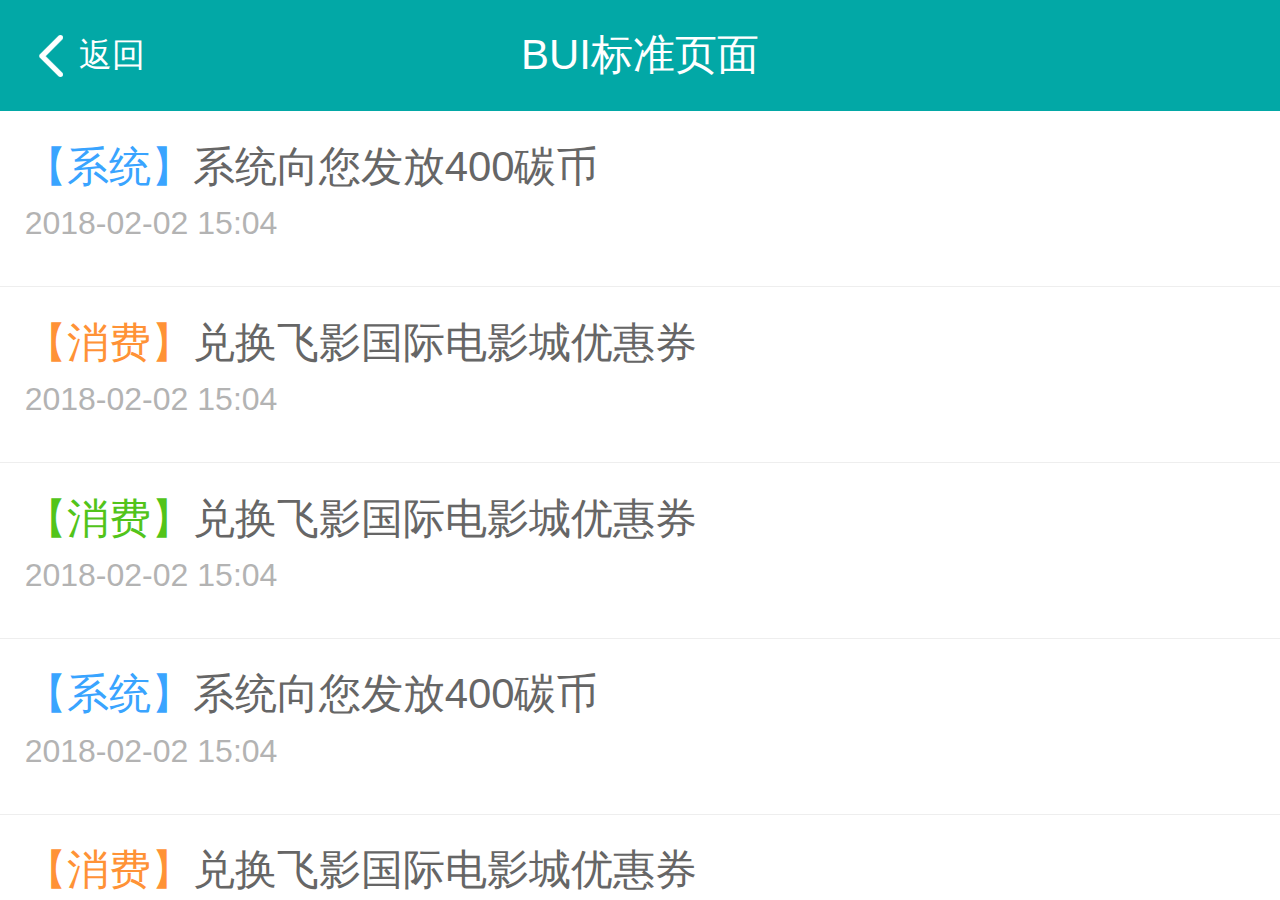
==== commit 8cc54e13: "主页绘制" ====
--- a/index.html
+++ b/index.html
@@ -16,7 +16,7 @@
                 <a class="bui-btn"><i class="icon-back"></i>返回</a>
             </div>
             <div class="bui-bar-main">BUI标准页面</div>
-<!--            <div class="bui-bar-right"></div>-->
+            <div class="bui-bar-right"></div>
         </div>
     </header>
     <main>
@@ -85,11 +85,13 @@
 <script>
         bui.ready(function() {
            bui.ajax({
+               baseUrl:"http://116.236.149.165:8090/SubstationWEBV2/",
+               headers:{},
                url: "user/login",
                data: {"fLoginname":"hahaha","fPassword":"ha112233","deviceType":"android"},
                method:'POST',
                }).then(function(res){
-                   console.log(res)
+                   console.log(res);
                },function(res,status){
                    console.log(status);
                    // status = "timeout" || "error" || "abort", "parsererror"
